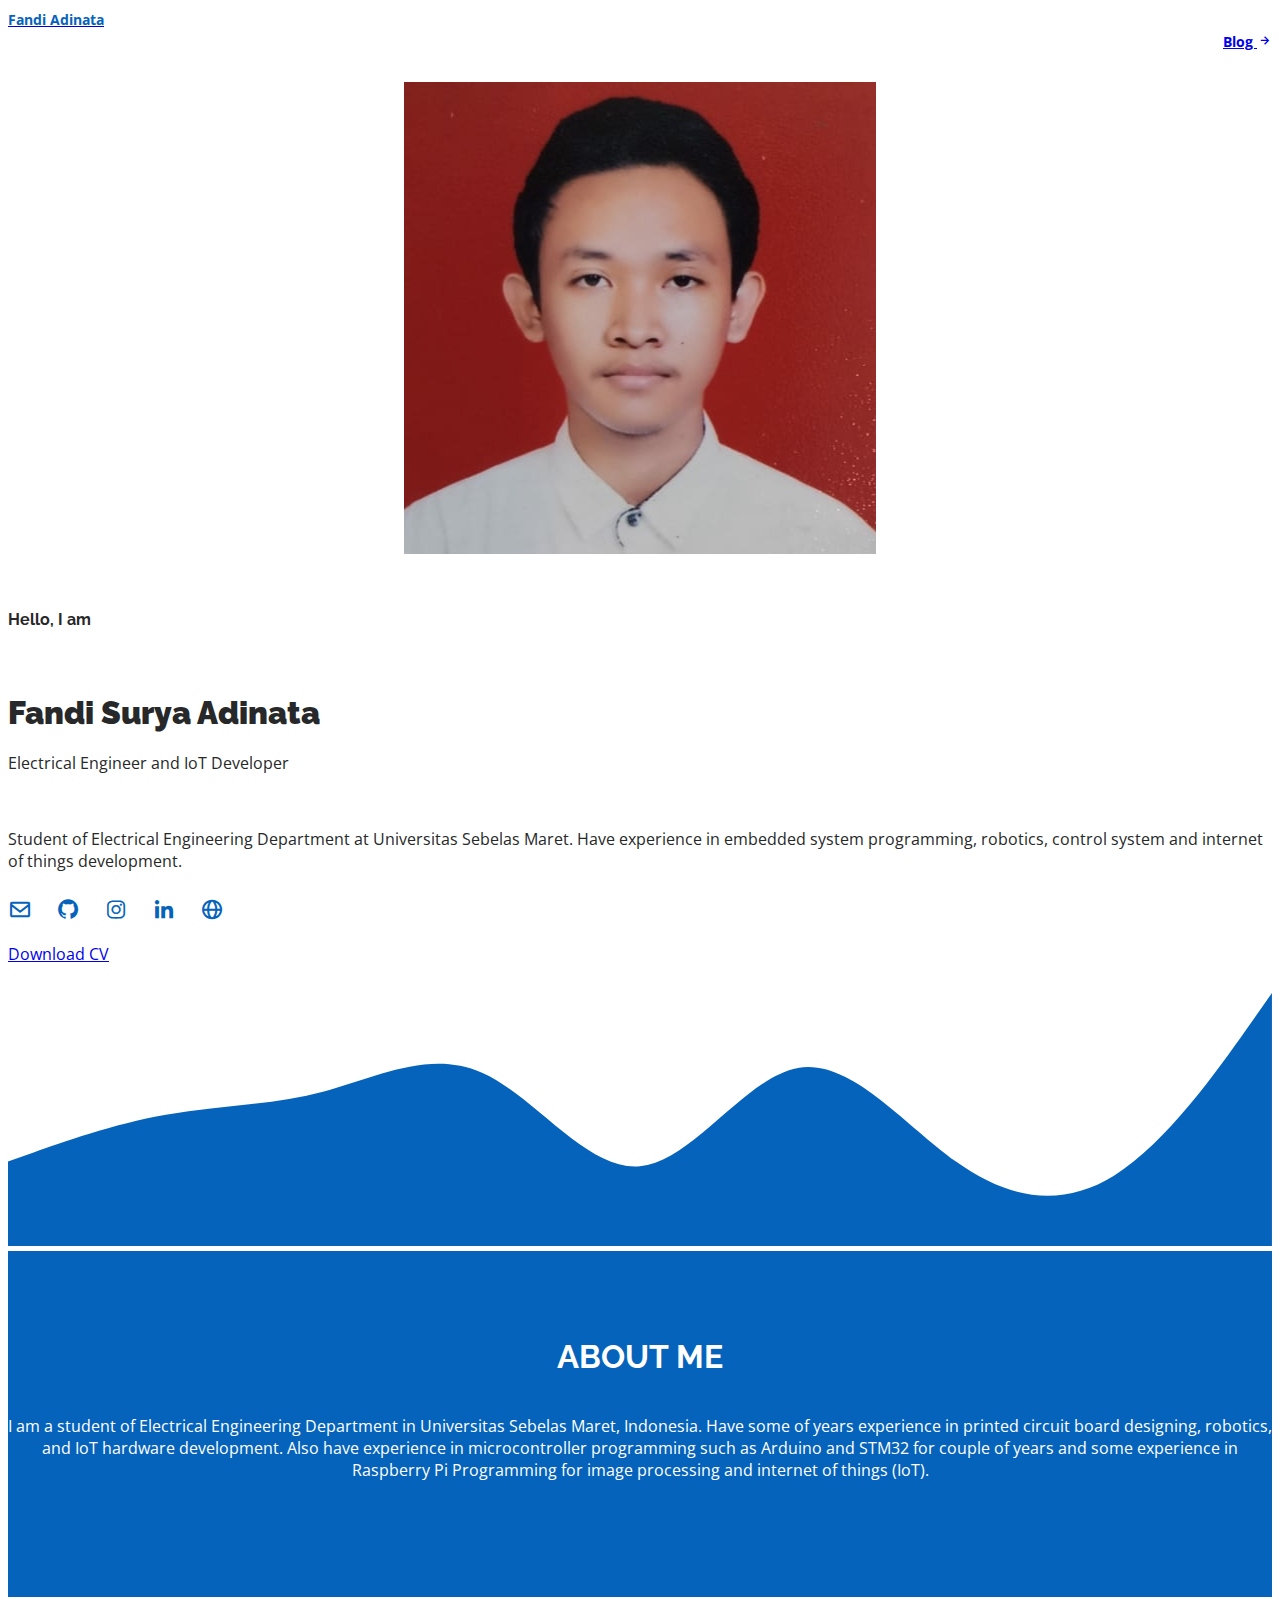
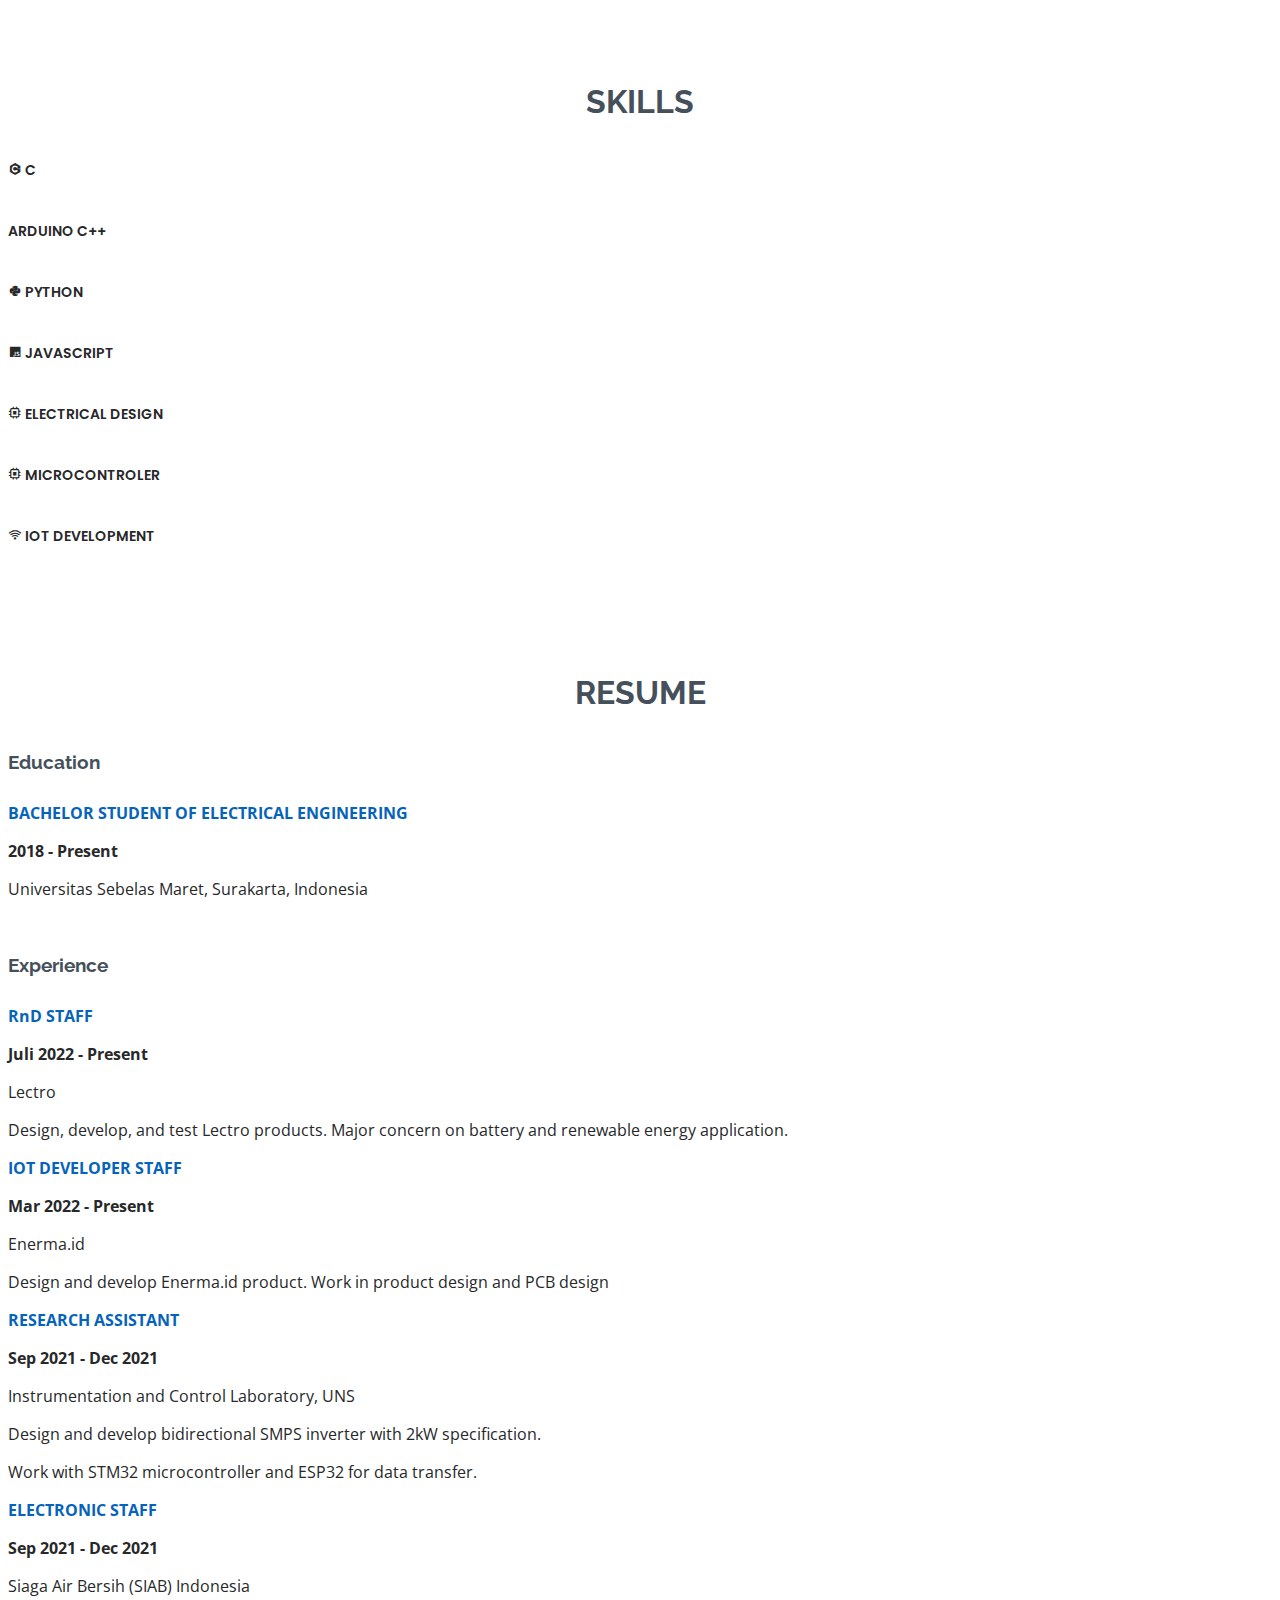
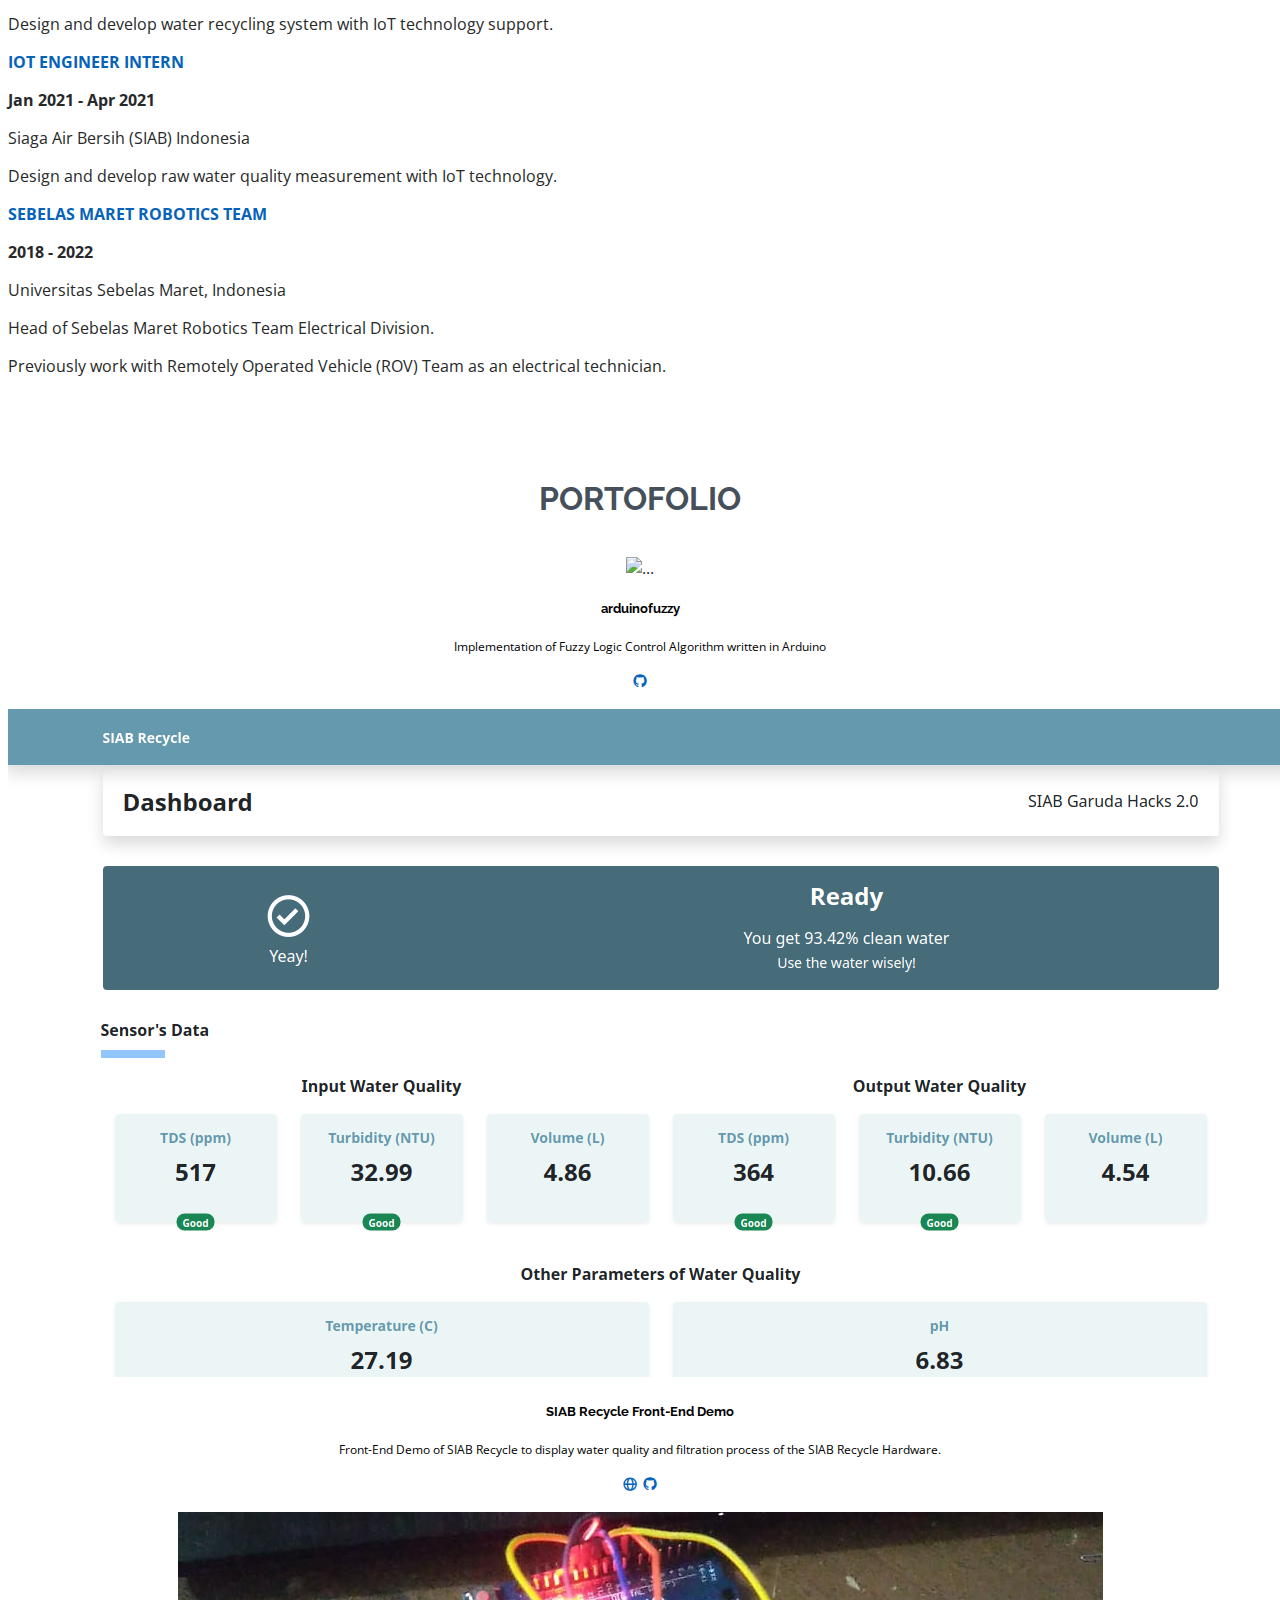
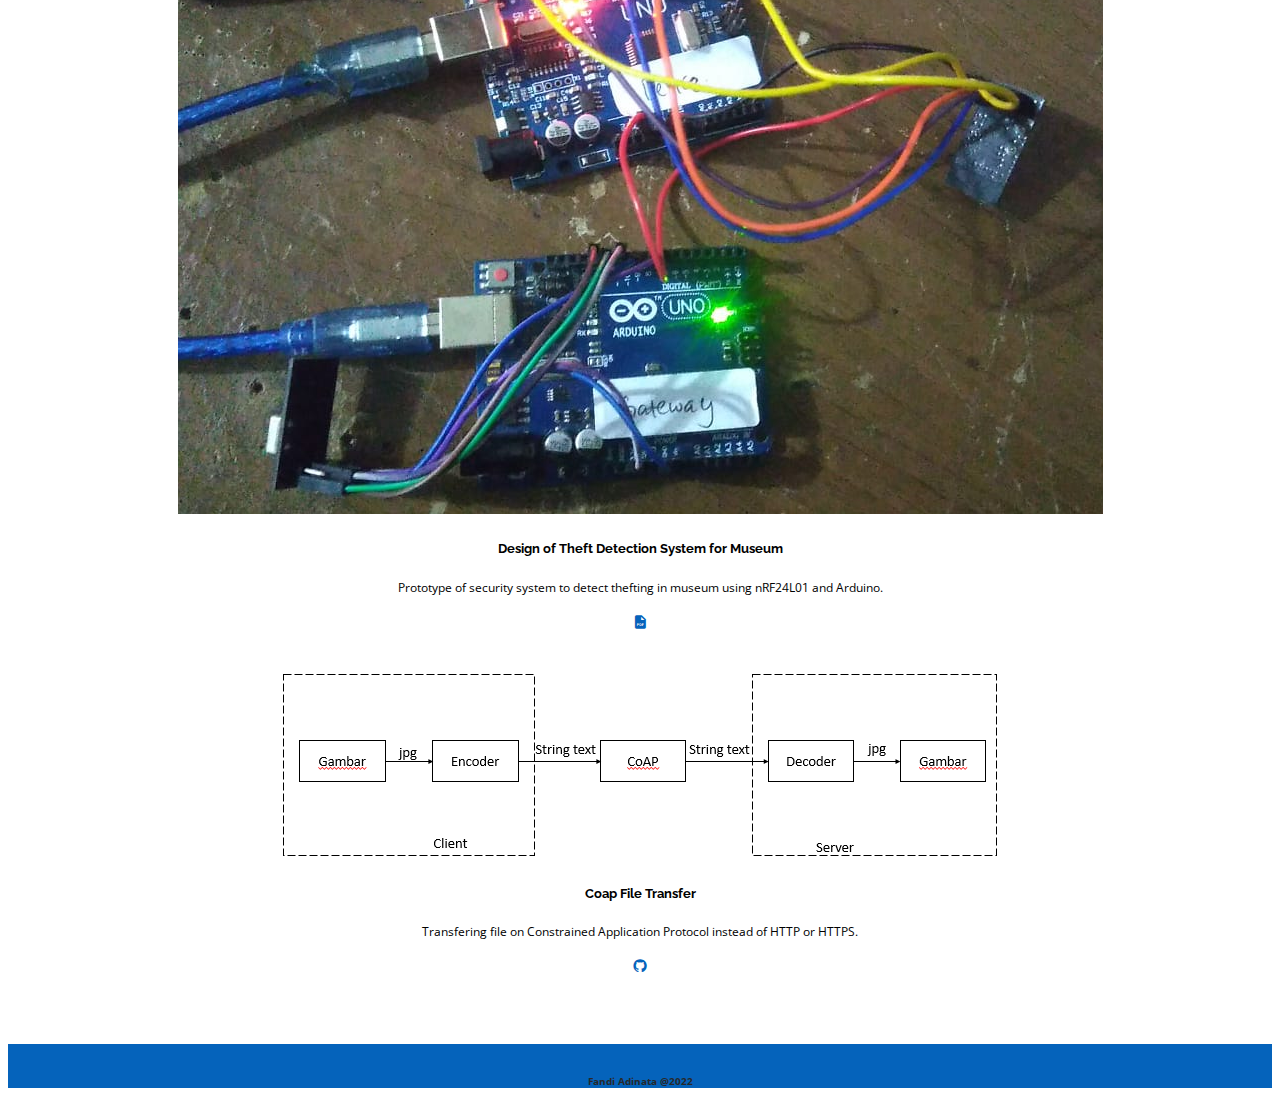
==== index.html @ c39b6c1a "add to blog site" ====
<!DOCTYPE html>
<html lang="en">

<head>
    <meta charset="utf-8">
    <meta content="width=device-width, initial-scale=1.0" name="viewport">

    <title>Fandi Adinata</title>
    <meta content="Click this website to find out about Fandi Adinata" name="description">
    <meta content="fandiadinata, fandi, adinata, electrical engineer, suryaassistant, fandi surya adinata, surya, fandi uns," name="keywords">

    <link href="https://fonts.googleapis.com/css?family=Open+Sans:300,300i,400,400i,600,600i,700,700i|Raleway:300,300i,400,400i,500,500i,600,600i,700,700i|Poppins:300,300i,400,400i,500,500i,600,600i,700,700i" rel="stylesheet">

    <!-- CSS -->
    <link href="./assets/css/suryaassistant.css" rel="stylesheet">
    <link href="https://unpkg.com/aos@2.3.1/dist/aos.css" rel="stylesheet">
    <link href="https://cdn.jsdelivr.net/npm/bootstrap@5.0.2/dist/css/bootstrap.min.css" rel="stylesheet" integrity="sha384-EVSTQN3/azprG1Anm3QDgpJLIm9Nao0Yz1ztcQTwFspd3yD65VohhpuuCOmLASjC" crossorigin="anonymous">

    <!-- Boxicon -->
    <link href='https://unpkg.com/boxicons@2.0.9/css/boxicons.min.css' rel='stylesheet'>

    <script src="https://ajax.googleapis.com/ajax/libs/jquery/3.5.1/jquery.min.js"></script>

</head>

<body>
    <!-- Navbar -->

    <!-- Navbar here -->

        <nav class="navbar navbar-dark navbar-expand sticky-top navigation-clean-button mb-5 navbackground">
            <div class="container">
                <div class="col">
                    <div class="row">
                        <a class="navbar-brand" href="#" style="font-size: 14px;font-family: 'Open Sans', sans-serif;"><Strong class="primecolor">Fandi Adinata</Strong></a>
                    </div>
                </div>
                <div class="col" style="text-align:right">
                    <div class="row">
                        <div class="col">
                            <a class="btn btn-primary navbar-brand" style="font-size:14px; font-family: 'Open Sans', sans-serif; border-radius:15px; line-height:1" href="./blog/"><Strong>Blog  <i class='bx bx-right-arrow-alt' style="font-size:15px"></i></Strong></a>
                        </div>
                    </div>
                </div>
            </div>


        </nav>

    <!-- End of Navbar -->

    <!-- Hero -->
    
    <!-- End of Hero -->

    <section id="intro" class="d-flex flex-column justify-content-center" style="padding-top:30px">
        <div class="container">

            <div class="section-isi">
                <div class="row">
                    <div class="col-lg-4" style="padding-bottom:30px; text-align:center">
                        <img src="./assets/img/cv/pas_foto_crop.jpeg" class="img-fluid" alt="">
                    </div>

                    <div class="col-lg-8 " style="text-align:left">

                        <h4> Hello, I am </h4>
                        <br>
                        <h1><strong>Fandi Surya Adinata</strong></h1>
                        <p>
                            Electrical Engineer and IoT Developer
                        </p>
                        <br>

                        <p class="fst-italic" style="font-size:16px">
                        Student of Electrical Engineering Department at Universitas Sebelas Maret.
                        Have experience in embedded system programming, robotics, control system and internet of things development. 
                        </p>

                        <div class="social-links">
                        <a href="mailto:09.fandisurya@gmail.com" class="email" target=”_blank”><i class="bx bx-envelope primecolor"></i></a>
                        <a href="https://github.com/suryaassistant" class="github" target=”_blank”><i class="bx bxl-github primecolor"></i></a>
                        <a href="https://instagram.com/fandiadinata72" class="instagram" target=”_blank”><i class="bx bxl-instagram primecolor"></i></a>
                        <a href="https://linkedin.com/in/fandiadinata" class="linkedin" target=”_blank”><i class="bx bxl-linkedin primecolor"></i></a>
                        <a href="https://suryaassistant.github.io/" class="website" target=”_blank”><i class="bx bx-globe primecolor"></i></a>
                        <!--<a href="https://www.youtube.com/channel/UCvokr-HQj4Ng4mFre2BRh6g" class="youtube" target=”_blank”><i class="bx bxl-youtube primecolor"></i></a>-->
                        </div>

                        <a class="btn btn-outline-primary" style="border-radius:50px;" href="https://suryaassistant.github.io/assets/files/cv_fandiadinata_generic.pdf" role="button">Download CV</a>

                    </div>

                </div>
            </div>

        </div>
        <svg xmlns="http://www.w3.org/2000/svg" viewBox="0 0 1440 320" id="introbreak"></svg>
    </section>

    <section id="about" class="d-flex flex-column justify-content-center primebackground">
        <div class="container">
            <div class="section-title" style="padding-top:0px">
                <h2 style="color:#ffffff"> ABOUT ME </h2>
            </div>

            <div class="section-isi" style="text-align:center; color:#ffffff; padding-bottom:100px">
                        
                        <p class="fst-italic">
                        I am a student of Electrical Engineering Department in Universitas Sebelas Maret, Indonesia.
                        Have some of years experience in printed circuit board designing, robotics, and IoT hardware development.
                        Also have experience in microcontroller programming such as Arduino and STM32 for couple of years 
                        and some experience in Raspberry Pi Programming for image processing and internet of things (IoT).
                        </p>

            </div>
        </div>
    </section>

    <!-- Skills -->

    <section id="skill" class="d-flex flex-column justify-content-center">
        <div class="container">
            <div class="section-title">
                <h2> Skills </h2>
            </div>

            <div class="section-isi">
                <div class="row">
                    <div class="col-lg-6 skillarea">
                        <!-- C -->
                        <p style="margin-bottom:0px"><i class="bx bxl-c-plus-plus"></i> C </p>

                        <div class="progress skillbar">
                            <div class="progress-bar primebackground" role="progressbar" style="width: 70%;" aria-valuenow="70" aria-valuemin="0" aria-valuemax="100"></div>
                        </div>

                        <!-- Arduino -->
                        <p style="margin-bottom:0px"><span class="iconify" data-icon="cib:arduino"></span></span> Arduino C++ </p>
                        <div class="progress skillbar">
                            <div class="progress-bar primebackground" role="progressbar" style="width: 85%;" aria-valuenow="85" aria-valuemin="0" aria-valuemax="100"></div>
                        </div>

                        <!-- Python -->
                        <p style="margin-bottom:0px"><i class="bx bxl-python"></i> Python </p>
                        <div class="progress skillbar">
                            <div class="progress-bar primebackground" role="progressbar" style="width: 80%;" aria-valuenow="80" aria-valuemin="0" aria-valuemax="100"></div>
                        </div>

                        <!-- JavaScript -->
                        <p style="margin-bottom:0px"><i class="bx bxl-javascript"></i> Javascript </p>
                        <div class="progress skillbar ">
                            <div class="progress-bar primebackground" role="progressbar" style="width: 50%;" aria-valuenow="50" aria-valuemin="0" aria-valuemax="100"></div>
                        </div>

                    </div>


                    <div class="col-lg-6 skillarea">
                        <!-- Electrical Design -->
                        <p style="margin-bottom:0px"><i class="bx bx-chip"></i> Electrical Design </p>
                        <div class="progress skillbar">
                            <div class="progress-bar primebackground" role="progressbar" style="width: 80%;" aria-valuenow="80" aria-valuemin="0" aria-valuemax="100"></div>
                        </div>

                        <!-- Microcontroler -->
                        <p style="margin-bottom:0px"><i class="bx bx-chip"></i> Microcontroler </p>
                        <div class="progress skillbar">
                            <div class="progress-bar primebackground" role="progressbar" style="width: 80%;" aria-valuenow="80" aria-valuemin="0" aria-valuemax="100"></div>
                        </div>

                        <!-- IoT Development -->
                        <p style="margin-bottom:0px"><i class="bx bx-wifi"></i> IoT Development </p>
                        <div class="progress skillbar">
                            <div class="progress-bar primebackground" role="progressbar" style="width: 75%;" aria-valuenow="75" aria-valuemin="0" aria-valuemax="100"></div>
                        </div>

                    </div>
                </div>
            </div>
        </div>
    </section>

    <!-- Resume -->
    <section id="resume" class="d-flex flex-column justify-content-center">
        <div class="container">
            <div class="section-title">
                <h2> Resume </h2>
            </div>

            <div class="section-isi">
                <div class="row">
                
                    <div class="col-lg-6" style="padding-bottom:20px">
                        <h3 style="padding-bottom:10px">Education</h3>
                            <div class="row">
                                <p class="primecolor"><strong>BACHELOR STUDENT OF ELECTRICAL ENGINEERING</strong></p>
                                <div class="col-4">
                                    <p><strong>2018 - Present</strong></p>
                                </div>
                                <div class="col-8">
                                    <p class="fst-italic">Universitas Sebelas Maret, Surakarta, Indonesia</p>
                                </div>
                            </div>
                    </div>

                    <div class="col-lg-6">
                        <h3 style="padding-bottom:10px">Experience</h3>
                             <div class="row">
                                <p class="primecolor"><strong>RnD STAFF</strong></p>
                                <div class="col-4">
                                    <p><strong>Juli 2022 - Present</strong></p>
                                </div>
                                <div class="col-8">
                                    <div class="row">
                                        <p class="fst-italic">Lectro</p>
                                        <p>Design, develop, and test Lectro products. Major concern on battery and renewable energy application.</p>
                                    </div>
                                </div>
                            </div>
                            <div class="row">
                                <p class="primecolor"><strong>IOT DEVELOPER STAFF</strong></p>
                                <div class="col-4">
                                    <p><strong>Mar 2022 - Present</strong></p>
                                </div>
                                <div class="col-8">
                                    <div class="row">
                                        <p class="fst-italic">Enerma.id</p>
                                        <p>Design and develop Enerma.id product. Work in product design and PCB design</p>
                                    </div>
                                </div>
                            </div>
                            <div class="row">
                                <p class="primecolor"><strong>RESEARCH ASSISTANT</strong></p>
                                <div class="col-4">
                                    <p><strong>Sep 2021 - Dec 2021</strong></p>
                                </div>
                                <div class="col-8">
                                    <div class="row">
                                        <p class="fst-italic">Instrumentation and Control Laboratory, UNS</p>
                                        <p>Design and develop bidirectional SMPS inverter with 2kW specification.</p>
                                        <p>Work with STM32 microcontroller and ESP32 for data transfer.</p>
                                    </div>
                                </div>
                            </div>
                            <div class="row">
                                <p class="primecolor"><strong>ELECTRONIC STAFF</strong></p>
                                <div class="col-4">
                                    <p><strong>Sep 2021 - Dec 2021</strong></p>
                                </div>
                                <div class="col-8">
                                    <div class="row">
                                        <p class="fst-italic">Siaga Air Bersih (SIAB) Indonesia</p>
                                        <p>Design and develop water recycling system with IoT technology support.</p>
                                    </div>
                                </div>
                            </div>
                            <div class="row">
                                <p class="primecolor"><strong>IOT ENGINEER INTERN</strong></p>
                                <div class="col-4">
                                    <p><strong>Jan 2021 - Apr 2021</strong></p>
                                </div>
                                <div class="col-8">
                                    <div class="row">
                                        <p class="fst-italic">Siaga Air Bersih (SIAB) Indonesia</p>
                                        <p>Design and develop raw water quality measurement with IoT technology.</p>
                                    </div>
                                </div>
                            </div>
                            <div class="row">
                                <p class="primecolor"><strong>SEBELAS MARET ROBOTICS TEAM</strong></p>
                                <div class="col-4">
                                    <p><strong>2018 - 2022</strong></p>
                                </div>
                                <div class="col-8">
                                    <div class="row">
                                        <p class="fst-italic">Universitas Sebelas Maret, Indonesia</p>
                                        <p>Head of Sebelas Maret Robotics Team Electrical Division.</p>
                                        <p>Previously work with Remotely Operated Vehicle (ROV) Team as an electrical technician.</p>
                                    </div>
                                </div>
                            </div>
                    </div>
                </div>
            </div>
        </div>
    </section>

    <!--Portofolio-->
    
    <section id="portofolio" class="d-flex flex-column justify-content-center" style="padding-bottom:50px">
        <div class="container">
            <div class="section-title">
                <h2> Portofolio </h2>
            </div>

            <div class="section-isi">
                <div class="row row-cols-md-3 g-4" style="text-align:center">
                    <div class="col-lg-4" id="porto_1">
                    </div>

                    <div class="col-lg-4" id="porto_2">
                    </div>

                    <div class="col-lg-4" id="porto_3">
                    </div>

                </div>

                <div class="row row-cols-md-3 g-4" style="text-align:center; padding-top:20px">

                    <div class="col-lg-4" id="porto_4">

                    </div>

                    <div class="col-lg-4" id="porto_5">

                    </div>

                    <div class="col-lg-4" id="porto_6">
                    
                    </div>
                </div>

            </div>
        </div>
    </section>
    

    <!-- Footer -->
    <section id="end-section" class="d-flex flex-column justify-content-center primebackground" style="padding-top: 20px;">
        <div class="container" style="align-center">
            <div class="row text-white" style="text-align:center; font-size:10px">
                <div class="column">
                    <p><Strong>Fandi Adinata @2022</Strong></p>
                </div>
            </div>
        </div>
    </section>


    <!-- JS -->
    <script>
        $(function () {
            $('[data-toggle="tooltip"]').tooltip()
        })
    </script>

    <script src="https://code.iconify.design/2/2.1.0/iconify.min.js"></script>
    <script src="https://unpkg.com/aos@2.3.1/dist/aos.js"></script>
    <script>
        AOS.init({
            duration: 800,
            delay: 100,
        });
    </script>
    <script src="https://cdn.jsdelivr.net/npm/bootstrap@5.0.2/dist/js/bootstrap.bundle.min.js" integrity="sha384-MrcW6ZMFYlzcLA8Nl+NtUVF0sA7MsXsP1UyJoMp4YLEuNSfAP+JcXn/tWtIaxVXM" crossorigin="anonymous"></script>
    <script src="https://cdnjs.cloudflare.com/ajax/libs/typed.js/2.0.8/typed.min.js"></script>

    <script src="./assets/js/darkmode.js"></script>

    <script src="./assets/js/portofolio.js"></script>
    
</body>
---- assets/css/suryaassistant.css ----
body {
  font-family: "Open Sans", sans-serif;
  color: #272829;
}

h1, h2, h3, h4, h5, h6 {
  font-family: "Raleway", sans-serif;
}

.navbackground{
  background-color : #ffffff;
}

.primecolor
{
  color : #0563BB;
}

.primebackground
{
  background-color:#0563BB;
}

.dark-toggle-icon
{
  color:#121212;
}

.darkMode {
  background-color: #141414;
  color: white;
}

.darkMode .navbackground{
  background-color:#121212;
}

.darkMode .primecolor
{
  color : #303F9F;
}

.darkMode .primebackground
{
  background-color:#303F9F;
}

.darkMode .dark-toggle-icon
{
  color:#ffffff;
}


/*--------------------------------------------------------------
# Header
--------------------------------------------------------------*/
#header {
    position: fixed;
    top: 0;
    left: 0;
    bottom: 0;
    z-index: 9997;
    transition: all 0.5s;
    padding: 20px;
    overflow-y: auto;
  }
  
  @media (max-width: 992px) {
    #header {
      width: 300px;
      background: #fff;
      border-right: 1px solid #e6e9ec;
      left: -300px;
    }
  }
  
  @media (min-width: 992px) {
    #main {
      margin-left: 0px;
    }
  }
  


/*--------------------------------------------------------------
# Section
--------------------------------------------------------------*/

section {
  padding-top: 60px;
  width:100%;
  background-color: #ffffff;
}

.darkMode section {
  padding-top: 60px;
  width:100%;
  background-color: #141414;
}


.social-links a {
  padding-top:10px;
  padding-bottom:20px;
  font-size: 24px;
  display: inline-block;
  line-height: 1;
  margin-right: 20px;
}


.section-title {
  text-align: center;
  padding-bottom: 0px;
}

.section-title h2 {
  font-size: 32px;
  font-weight: bold;
  text-transform: uppercase;
  margin-bottom: 20px;
  padding-bottom: 20px;
  position: relative;
  color: #45505b;
}

.darkMode .section-title h2 {
  font-size: 32px;
  font-weight: bold;
  text-transform: uppercase;
  margin-bottom: 20px;
  padding-bottom: 20px;
  position: relative;
  color: #DDDDDD;
}

.section-isi {
  padding-left: 0px;
}

.section-isi h3 {
  font-weight: bold;
  color: #45505b;
}

.darkMode .section-isi h3 {
  font-weight: bold;
  color: #DDDDDD;
}

/*--------------------------------------------------------------
# Skills
--------------------------------------------------------------*/

.skillbar {
  width: 100%; /* Full width */
  background-color: #ddd; /* Grey background */
  margin-bottom: 40px;
}


.skillarea p {
  font-family: "Poppins", sans-serif;
  font-weight: 600;
  font-size:14px;
  text-transform: uppercase;
  display: block;
}

/*--------------------------------------------------------------
# Bootstrao Edit
--------------------------------------------------------------*/
.card-body{
  background-color: #ffffff;
}

.card-title{
  color: #000000;
}

.card-text {
  font-size : 12px;
  color: #000000;
}

.darkMode .card-body{
  background-color: #1e1e1e;
}

.darkMode .card-title{
  color: #ffffff;
}

.darkMode .card-text {
  font-size : 12px;
  color: #ffffff;
}
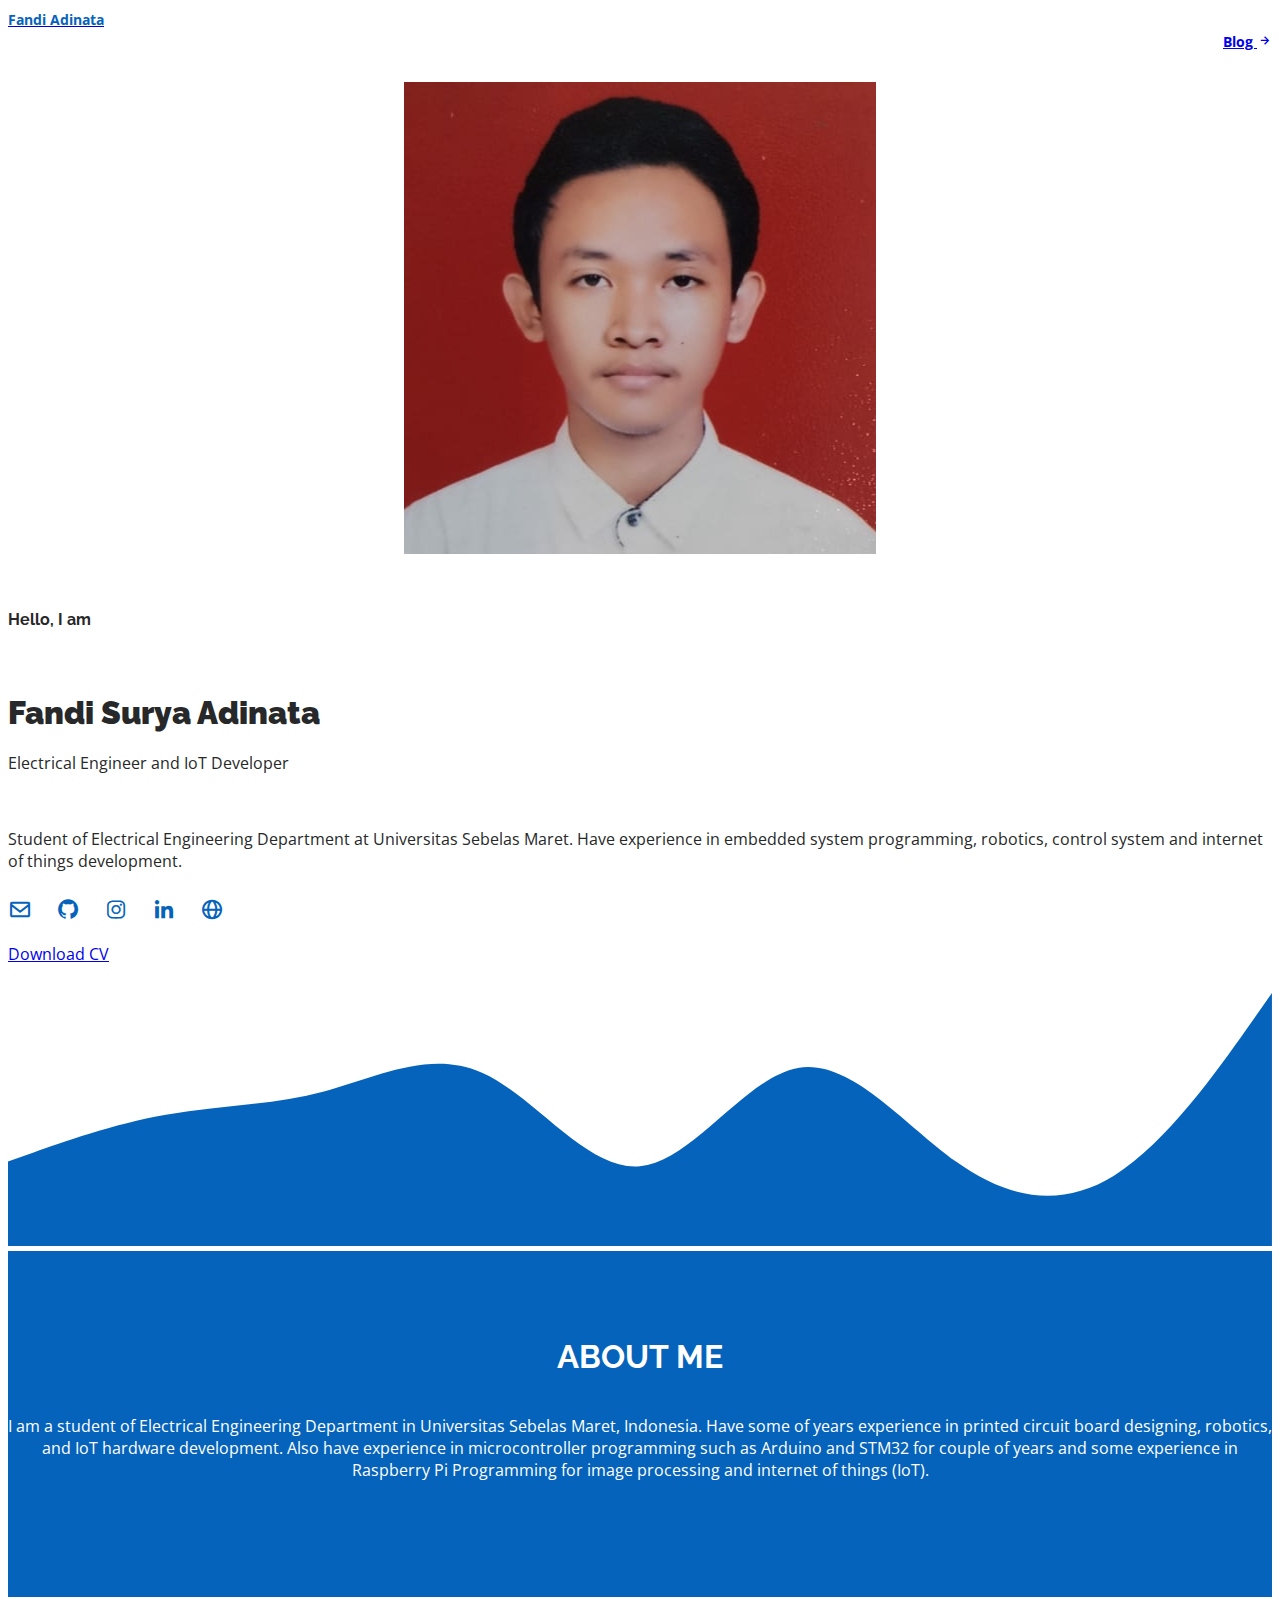
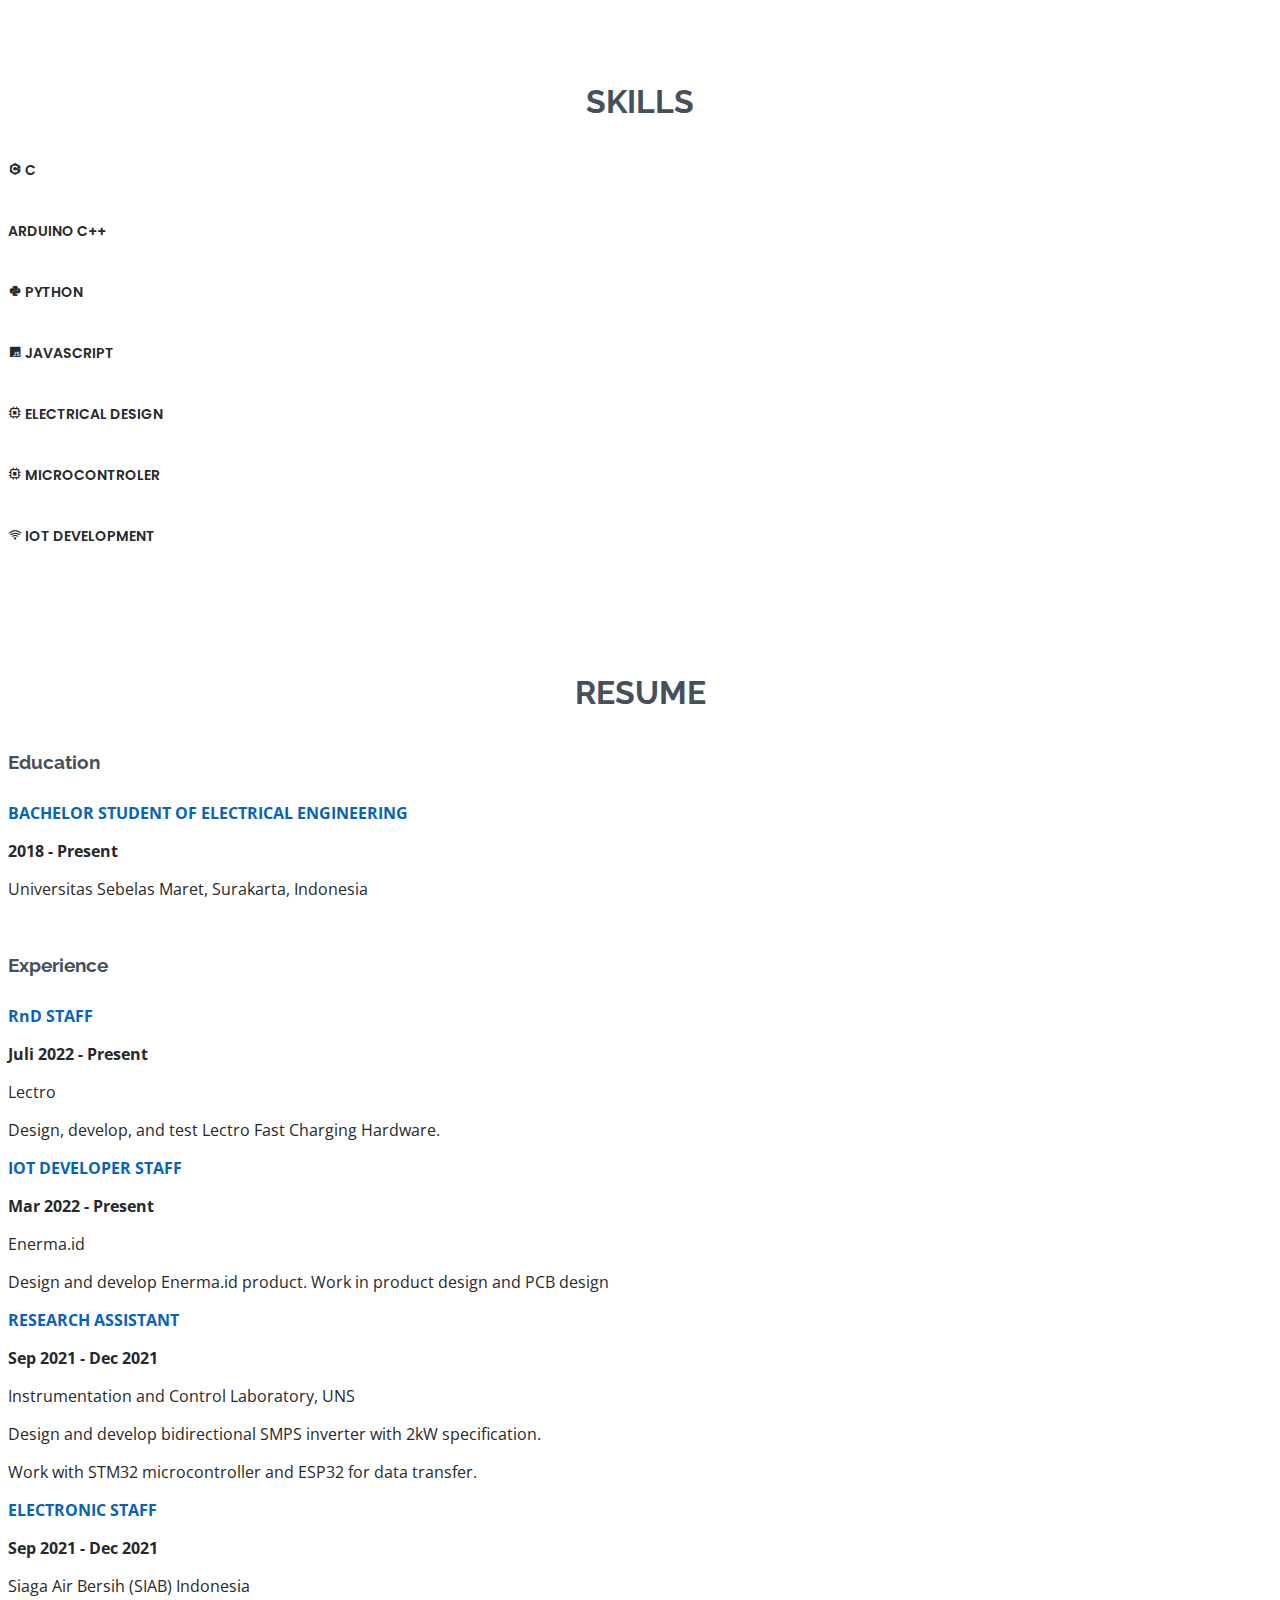
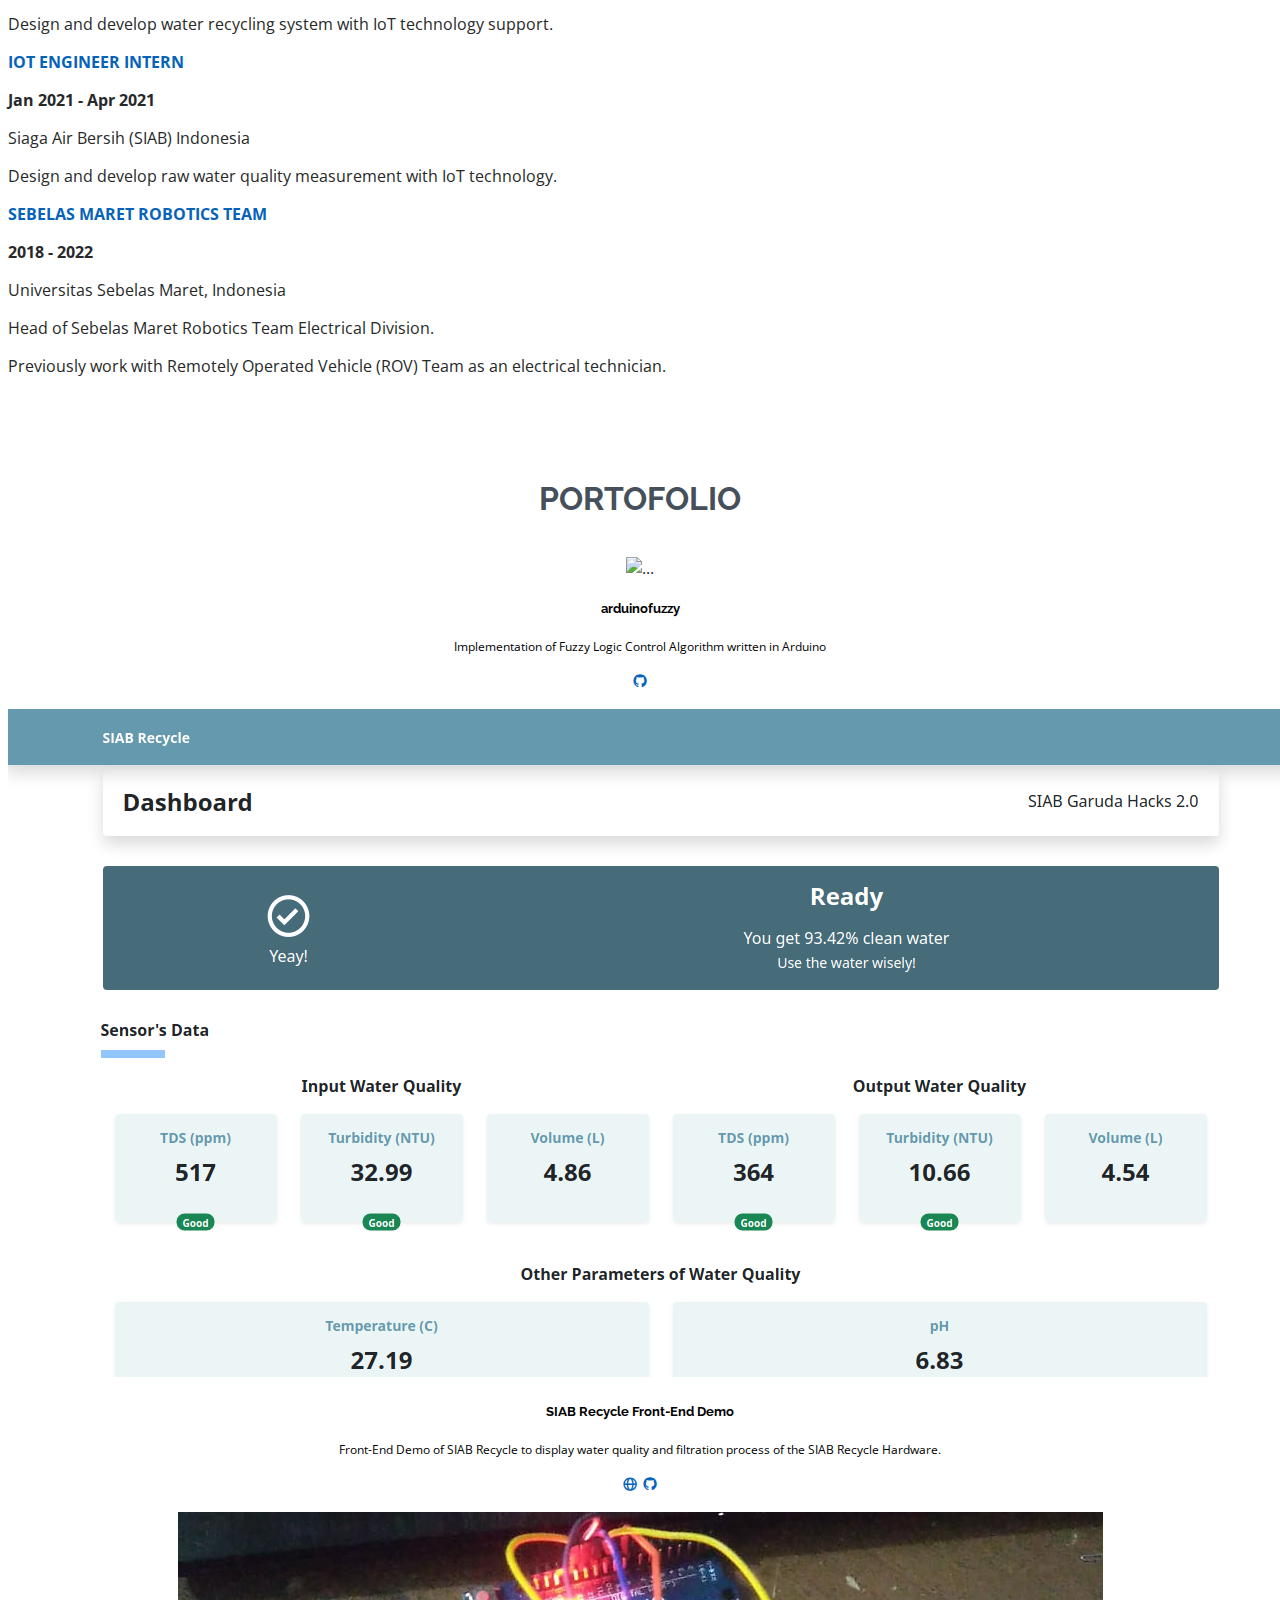
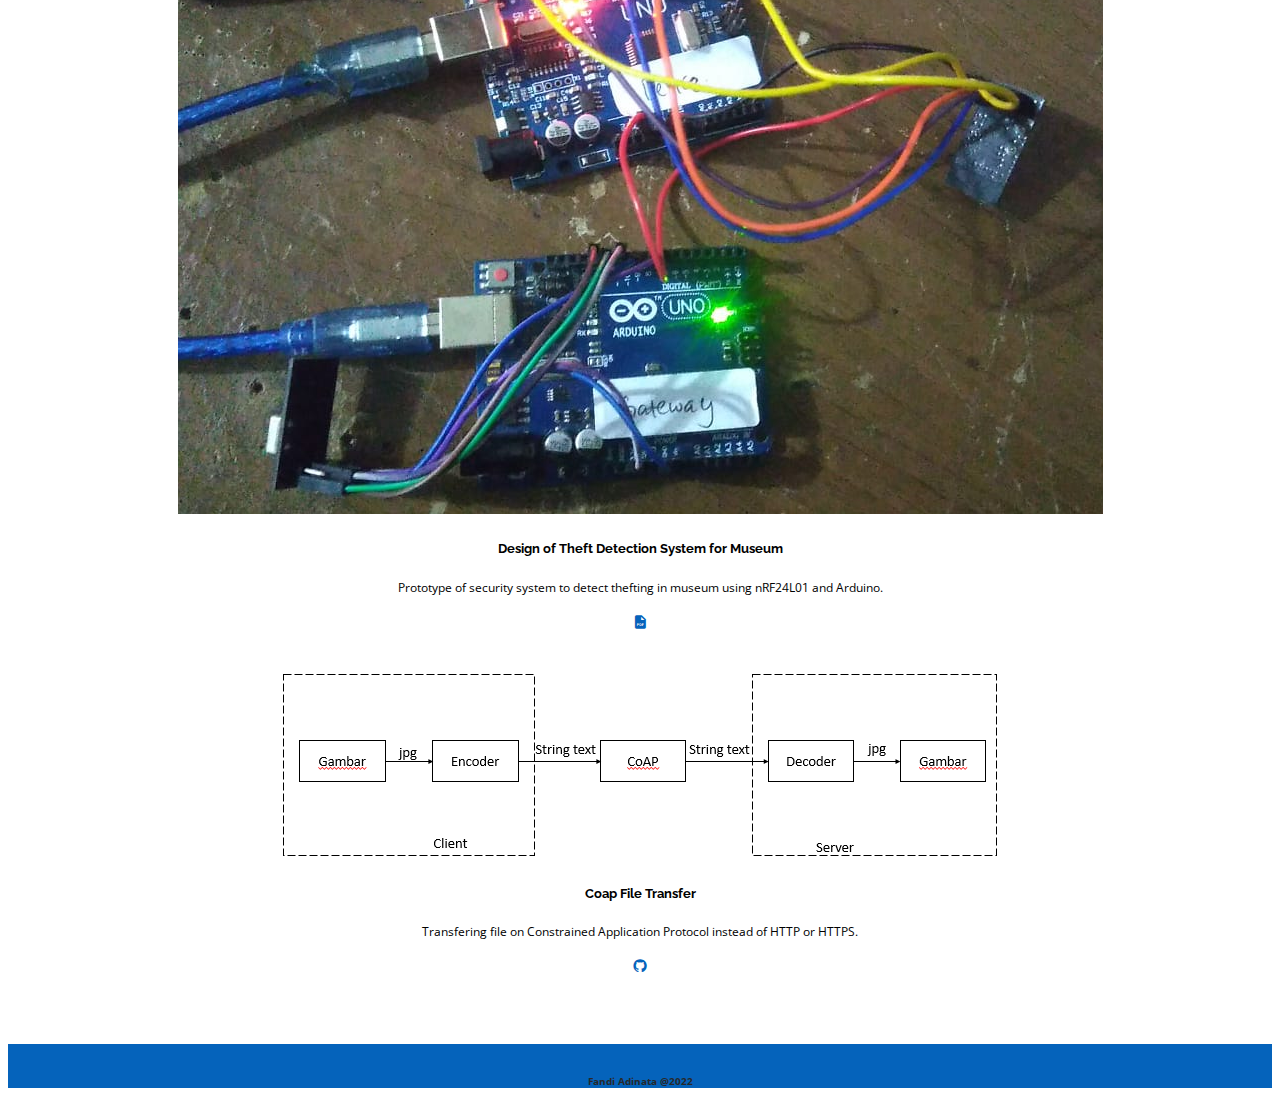
==== commit e349cabb: "Update index.html" ====
--- a/index.html
+++ b/index.html
@@ -213,7 +213,7 @@
                                 <div class="col-8">
                                     <div class="row">
                                         <p class="fst-italic">Lectro</p>
-                                        <p>Design, develop, and test Lectro products. Major concern on battery and renewable energy application.</p>
+                                        <p>Design, develop, and test Lectro Fast Charging Hardware.</p>
                                     </div>
                                 </div>
                             </div>
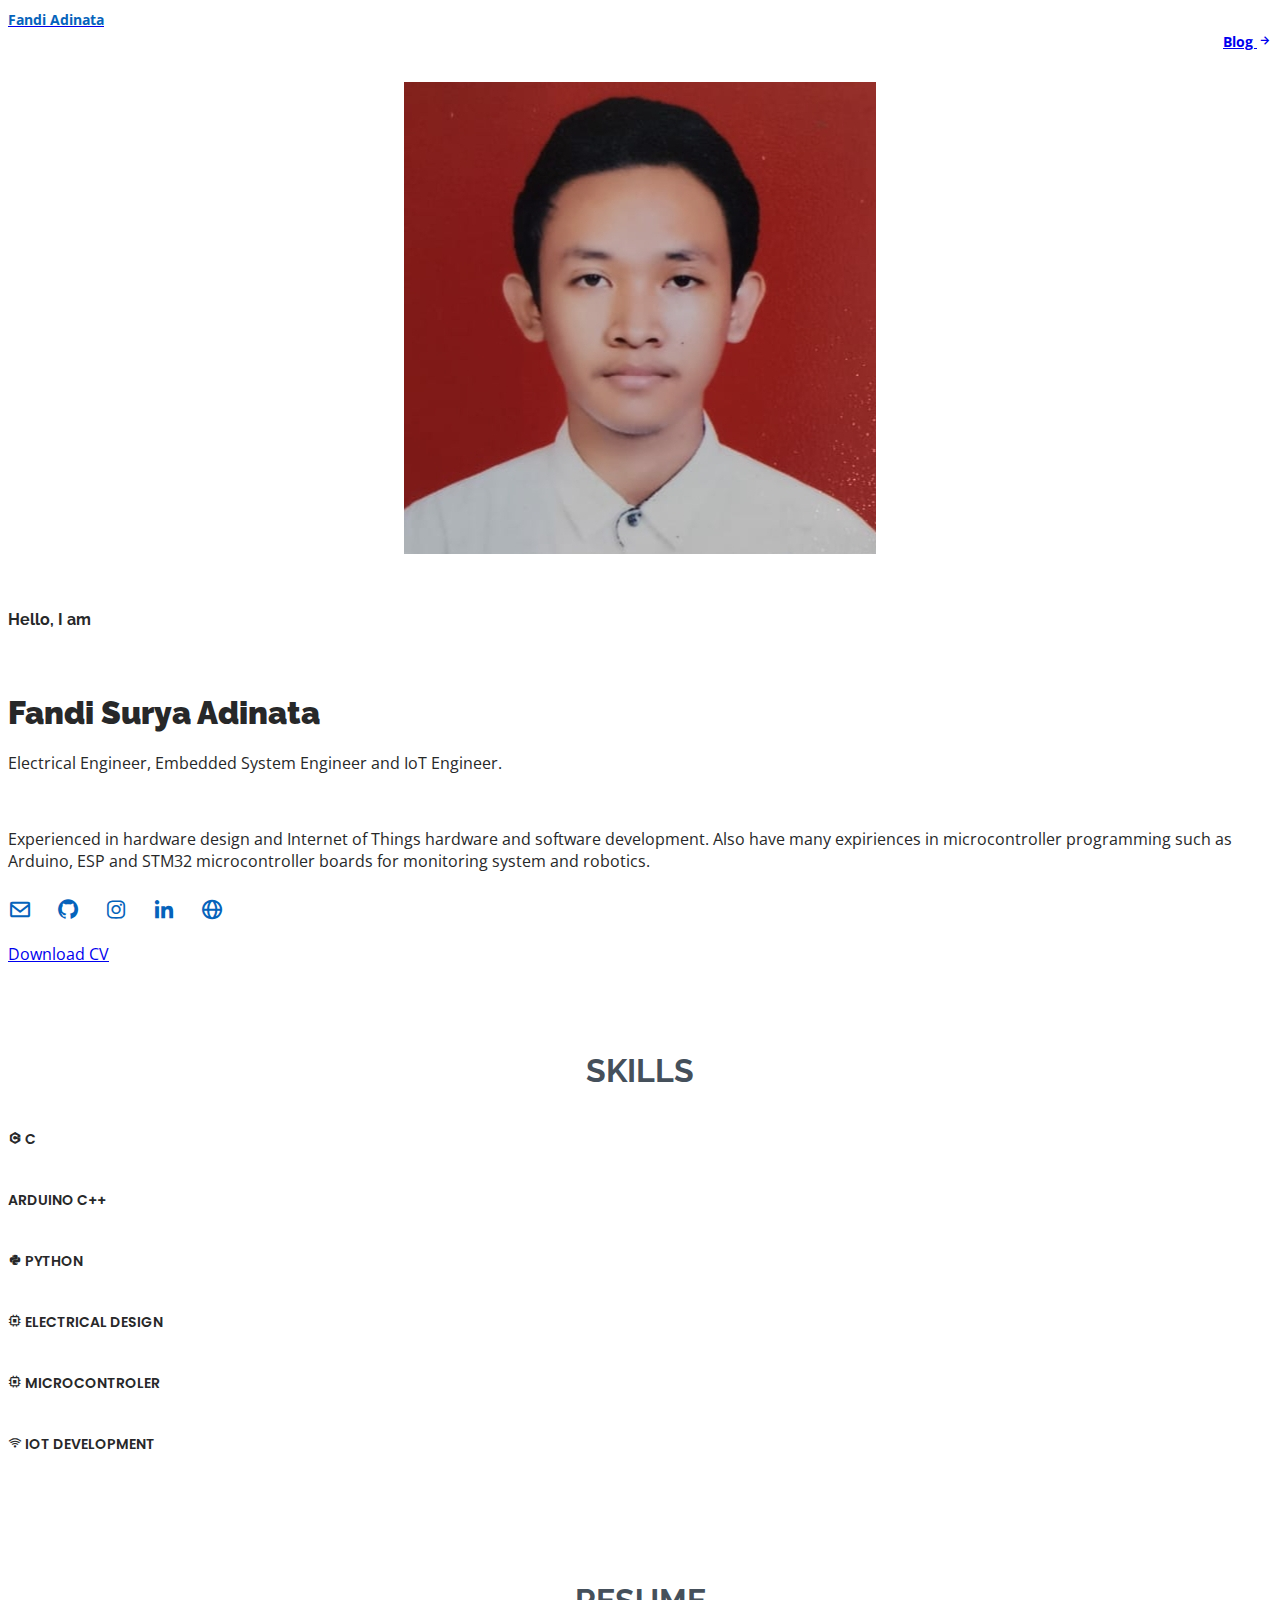
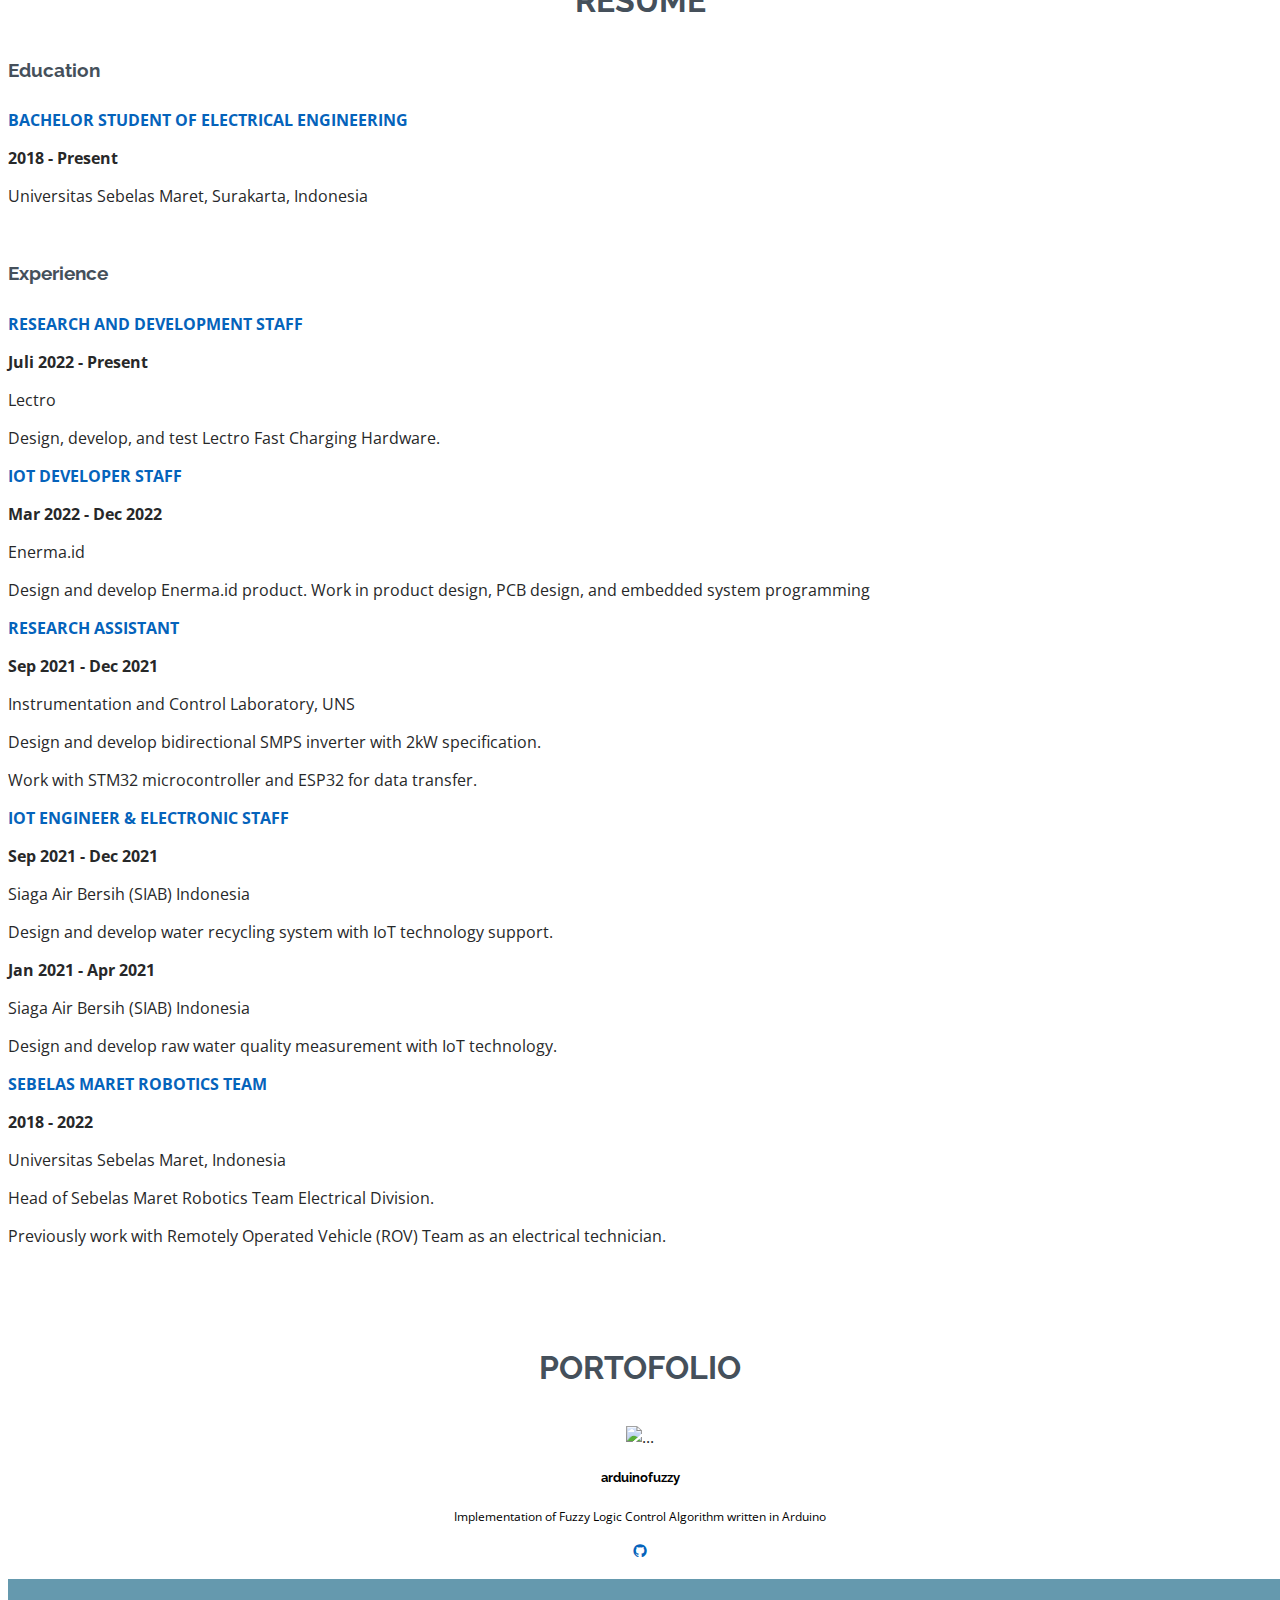
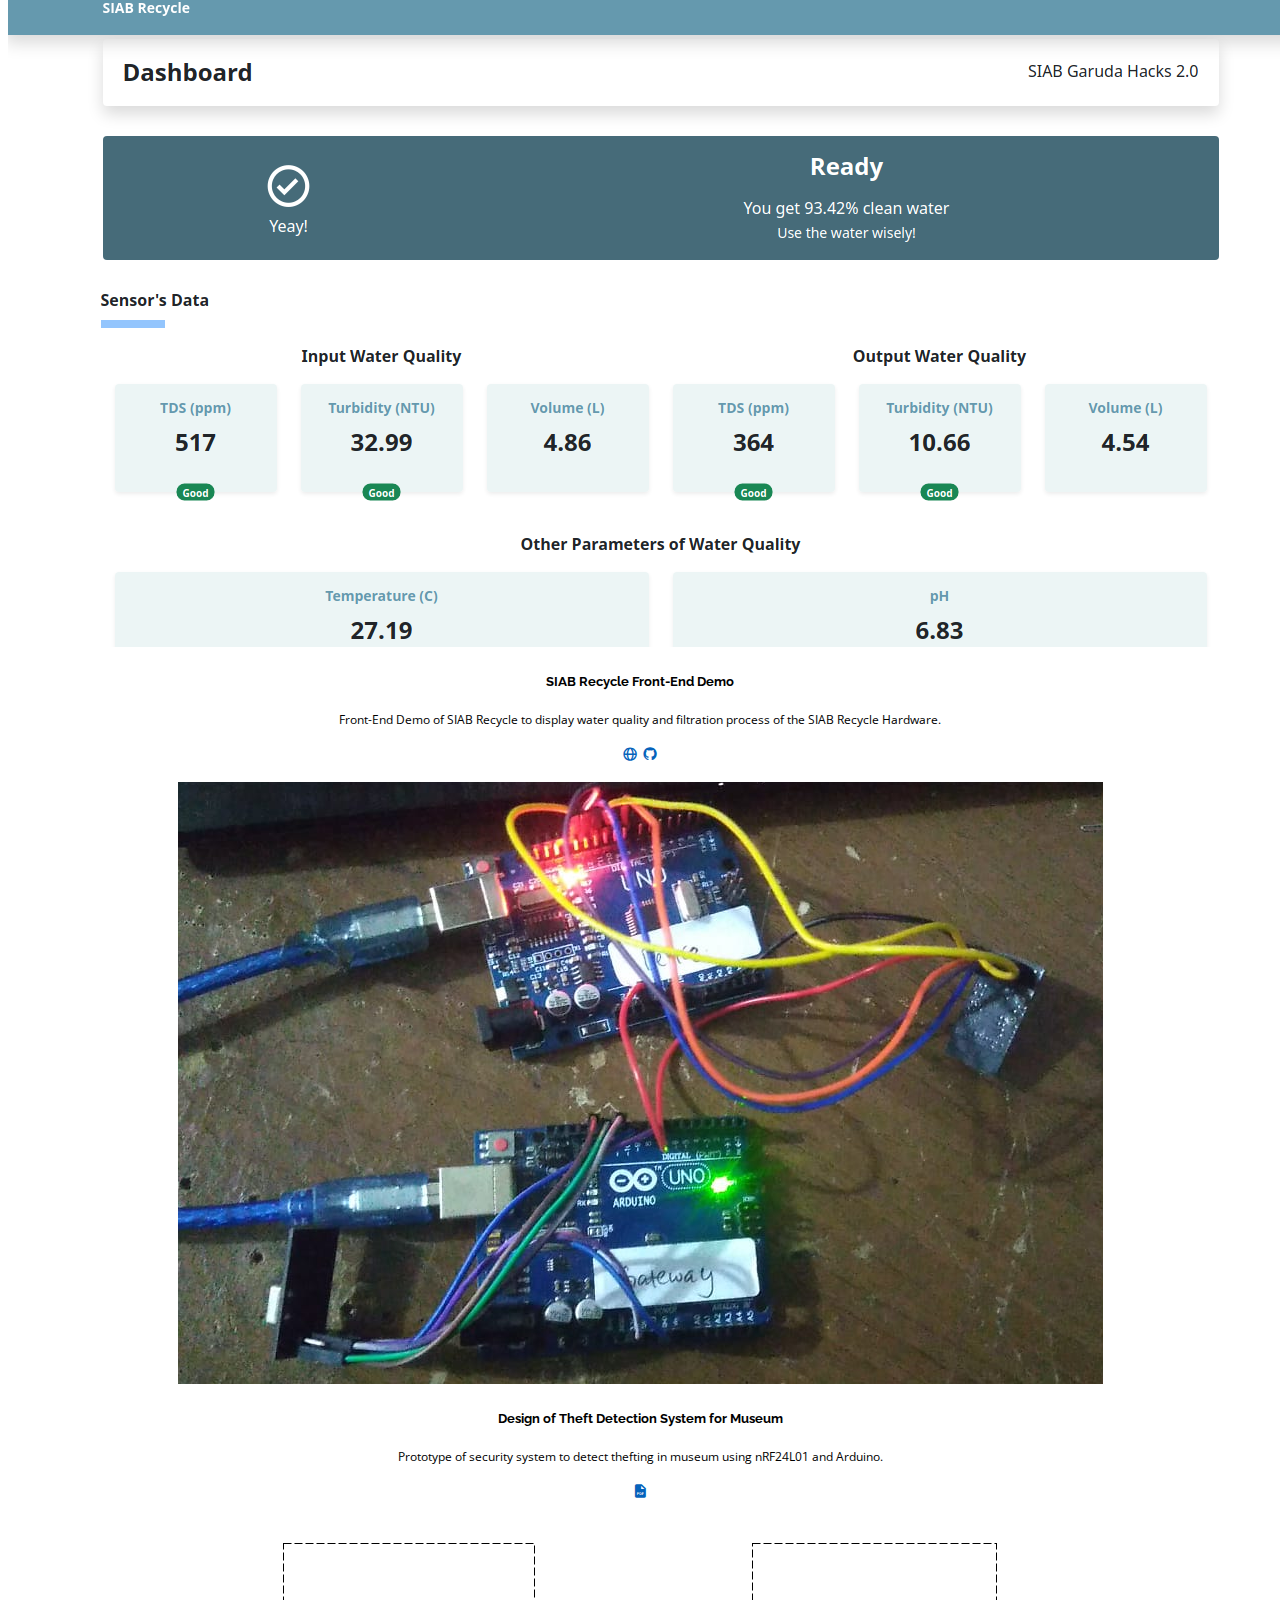
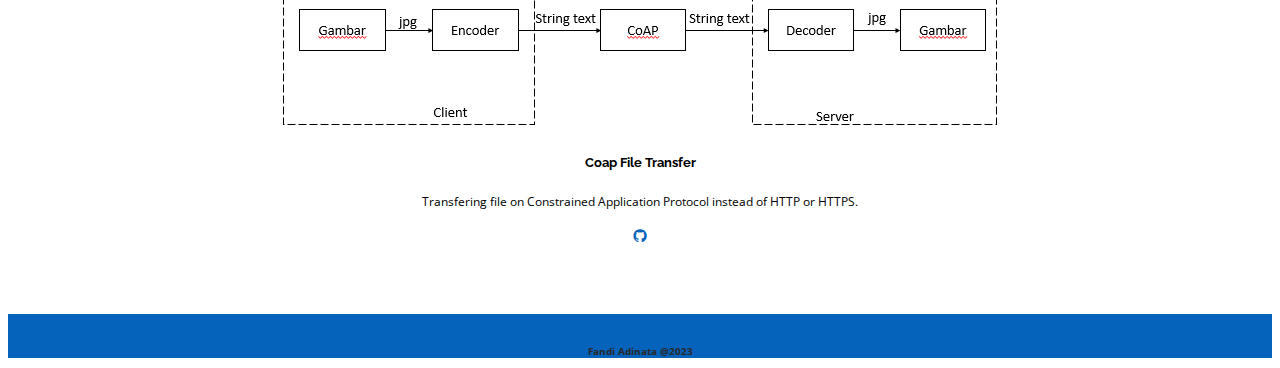
==== commit 665dea46: "Update index.html" ====
--- a/index.html
+++ b/index.html
@@ -68,13 +68,13 @@
                         <br>
                         <h1><strong>Fandi Surya Adinata</strong></h1>
                         <p>
-                            Electrical Engineer and IoT Developer
+                            Electrical Engineer, Embedded System Engineer and IoT Engineer.
                         </p>
                         <br>
 
                         <p class="fst-italic" style="font-size:16px">
-                        Student of Electrical Engineering Department at Universitas Sebelas Maret.
-                        Have experience in embedded system programming, robotics, control system and internet of things development. 
+                            Experienced in hardware design and Internet of Things hardware and software development. 
+                            Also have many expiriences in microcontroller programming such as Arduino, ESP and STM32 microcontroller boards for monitoring system and robotics. 
                         </p>
 
                         <div class="social-links">
@@ -87,16 +87,18 @@
                         </div>
 
                         <a class="btn btn-outline-primary" style="border-radius:50px;" href="https://suryaassistant.github.io/assets/files/cv_fandiadinata_generic.pdf" role="button">Download CV</a>
-
-                    </div>
-
-                </div>
-            </div>
-
-        </div>
+                    </div>
+                </div>
+            </div>
+        </div>
+        
+        <!--
         <svg xmlns="http://www.w3.org/2000/svg" viewBox="0 0 1440 320" id="introbreak"></svg>
-    </section>
-
+        -->
+        
+    </section>
+
+    <!--
     <section id="about" class="d-flex flex-column justify-content-center primebackground">
         <div class="container">
             <div class="section-title" style="padding-top:0px">
@@ -115,6 +117,7 @@
             </div>
         </div>
     </section>
+    -->
 
     <!-- Skills -->
 
@@ -146,11 +149,12 @@
                             <div class="progress-bar primebackground" role="progressbar" style="width: 80%;" aria-valuenow="80" aria-valuemin="0" aria-valuemax="100"></div>
                         </div>
 
-                        <!-- JavaScript -->
+                        <!-- 
                         <p style="margin-bottom:0px"><i class="bx bxl-javascript"></i> Javascript </p>
                         <div class="progress skillbar ">
                             <div class="progress-bar primebackground" role="progressbar" style="width: 50%;" aria-valuenow="50" aria-valuemin="0" aria-valuemax="100"></div>
                         </div>
+                        -->
 
                     </div>
 
@@ -206,7 +210,7 @@
                     <div class="col-lg-6">
                         <h3 style="padding-bottom:10px">Experience</h3>
                              <div class="row">
-                                <p class="primecolor"><strong>RnD STAFF</strong></p>
+                                <p class="primecolor"><strong>RESEARCH AND DEVELOPMENT STAFF</strong></p>
                                 <div class="col-4">
                                     <p><strong>Juli 2022 - Present</strong></p>
                                 </div>
@@ -220,12 +224,12 @@
                             <div class="row">
                                 <p class="primecolor"><strong>IOT DEVELOPER STAFF</strong></p>
                                 <div class="col-4">
-                                    <p><strong>Mar 2022 - Present</strong></p>
+                                    <p><strong>Mar 2022 - Dec 2022</strong></p>
                                 </div>
                                 <div class="col-8">
                                     <div class="row">
                                         <p class="fst-italic">Enerma.id</p>
-                                        <p>Design and develop Enerma.id product. Work in product design and PCB design</p>
+                                        <p>Design and develop Enerma.id product. Work in product design, PCB design, and embedded system programming</p>
                                     </div>
                                 </div>
                             </div>
@@ -243,7 +247,7 @@
                                 </div>
                             </div>
                             <div class="row">
-                                <p class="primecolor"><strong>ELECTRONIC STAFF</strong></p>
+                                <p class="primecolor"><strong>IOT ENGINEER & ELECTRONIC STAFF</strong></p>
                                 <div class="col-4">
                                     <p><strong>Sep 2021 - Dec 2021</strong></p>
                                 </div>
@@ -255,7 +259,6 @@
                                 </div>
                             </div>
                             <div class="row">
-                                <p class="primecolor"><strong>IOT ENGINEER INTERN</strong></p>
                                 <div class="col-4">
                                     <p><strong>Jan 2021 - Apr 2021</strong></p>
                                 </div>
@@ -331,7 +334,7 @@
         <div class="container" style="align-center">
             <div class="row text-white" style="text-align:center; font-size:10px">
                 <div class="column">
-                    <p><Strong>Fandi Adinata @2022</Strong></p>
+                    <p><Strong>Fandi Adinata @2023</Strong></p>
                 </div>
             </div>
         </div>
@@ -356,7 +359,9 @@
     <script src="https://cdn.jsdelivr.net/npm/bootstrap@5.0.2/dist/js/bootstrap.bundle.min.js" integrity="sha384-MrcW6ZMFYlzcLA8Nl+NtUVF0sA7MsXsP1UyJoMp4YLEuNSfAP+JcXn/tWtIaxVXM" crossorigin="anonymous"></script>
     <script src="https://cdnjs.cloudflare.com/ajax/libs/typed.js/2.0.8/typed.min.js"></script>
 
-    <script src="./assets/js/darkmode.js"></script>
+    <!-- 
+    <script src="./assets/js/darkmode.js"></script> 
+    -->
 
     <script src="./assets/js/portofolio.js"></script>
     
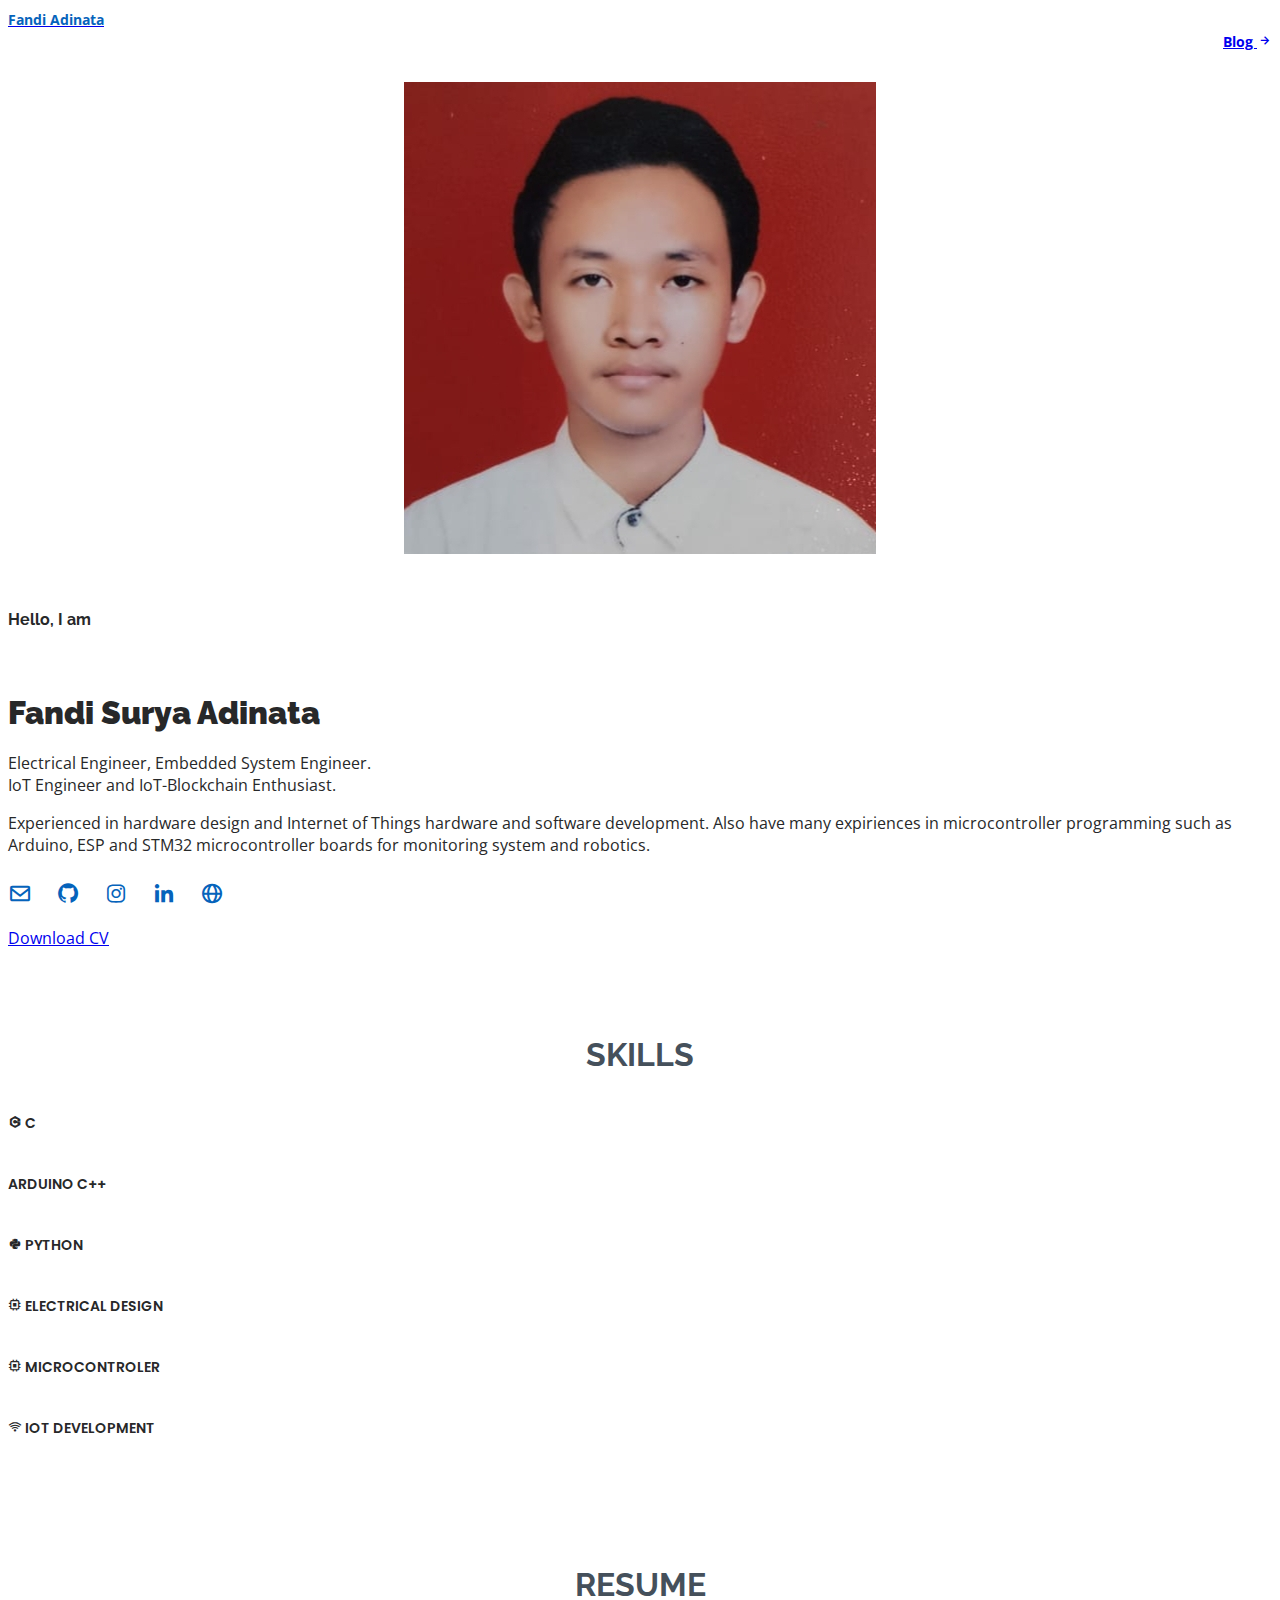
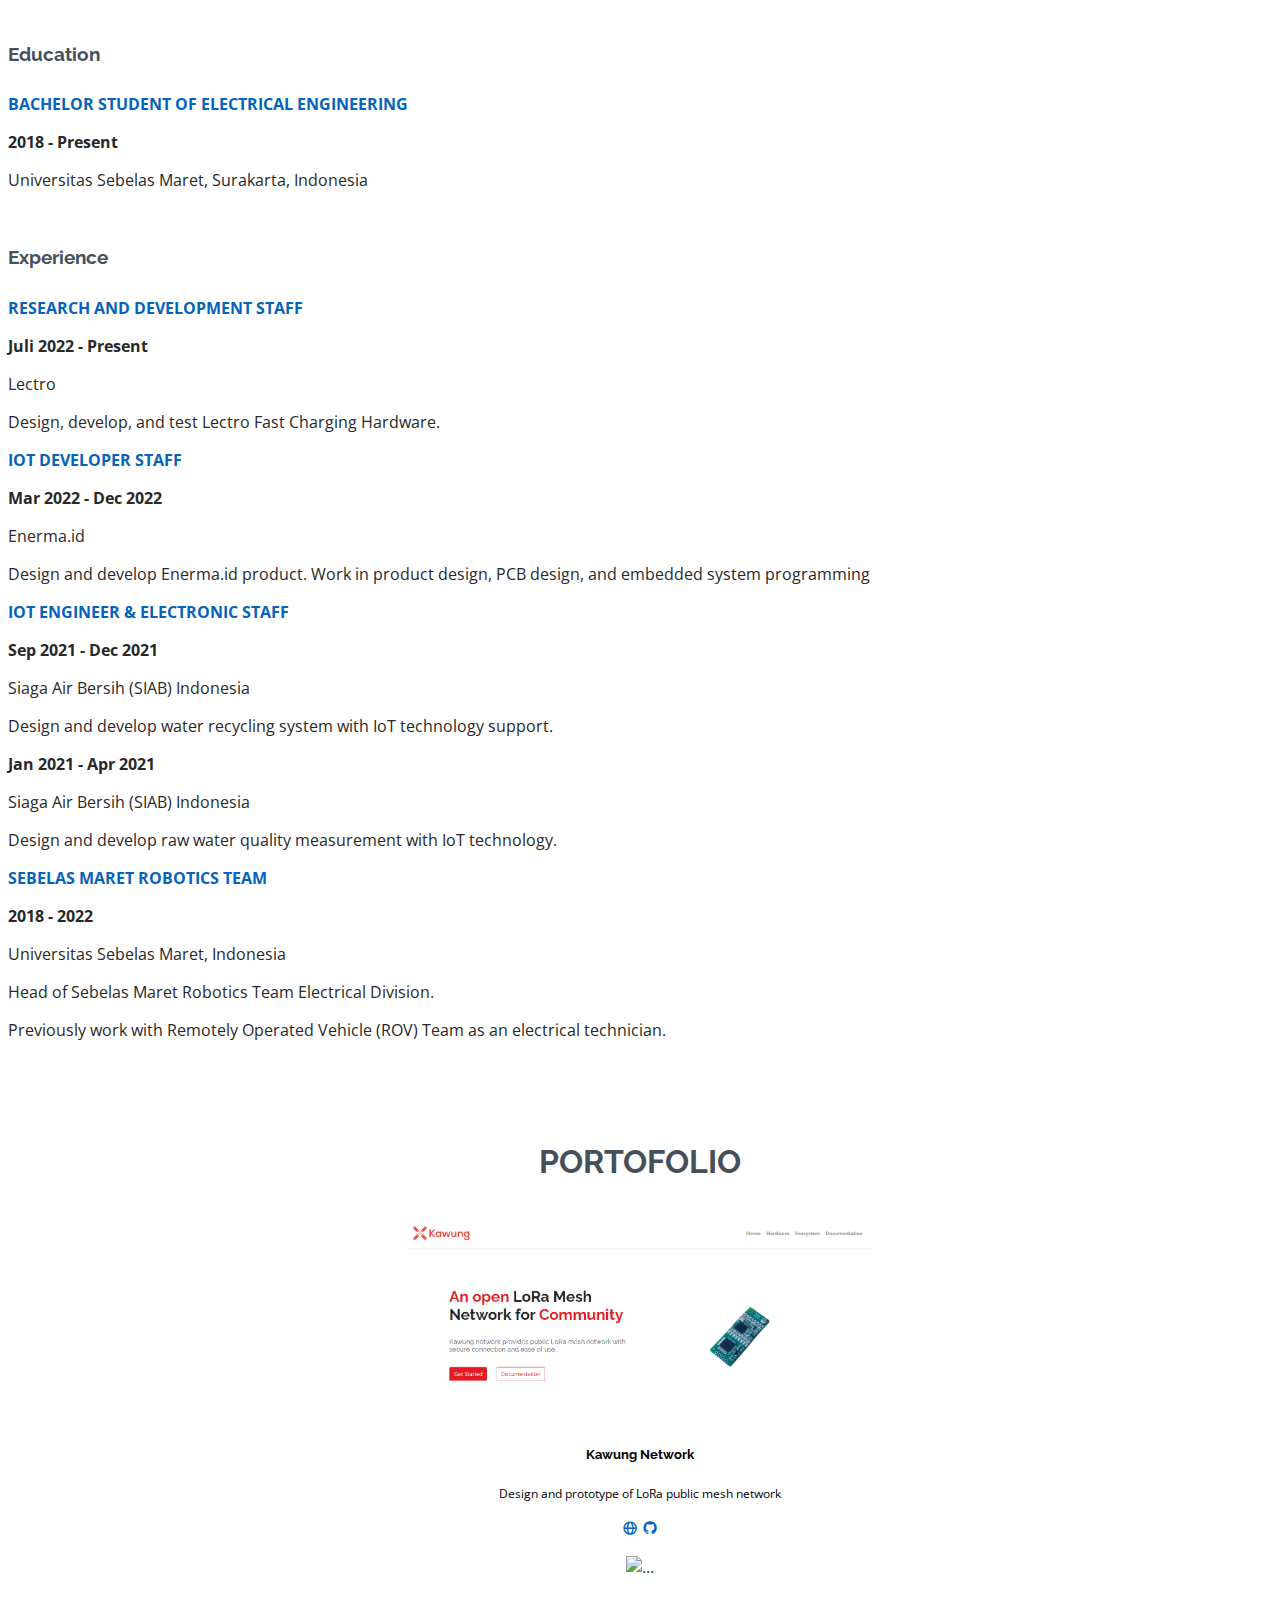
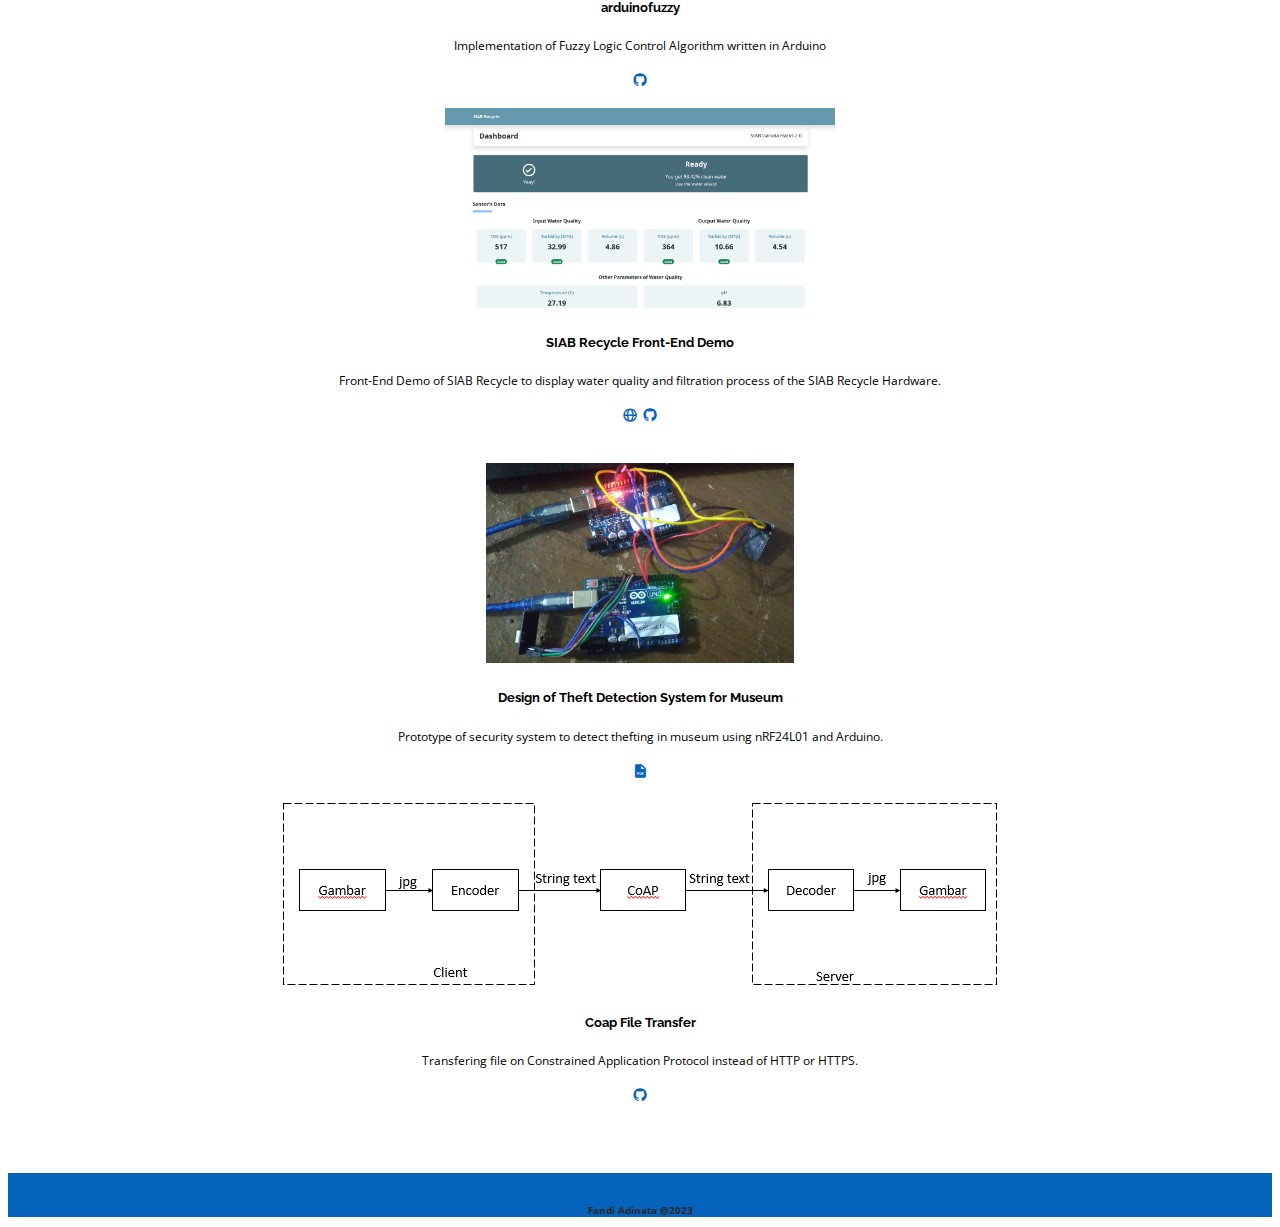
==== commit dd7844df: "iot-blockchain post" ====
--- a/index.html
+++ b/index.html
@@ -68,9 +68,10 @@
                         <br>
                         <h1><strong>Fandi Surya Adinata</strong></h1>
                         <p>
-                            Electrical Engineer, Embedded System Engineer and IoT Engineer.
+                            Electrical Engineer, Embedded System Engineer.
+                            <br>IoT Engineer and IoT-Blockchain Enthusiast.
                         </p>
-                        <br>
+                        
 
                         <p class="fst-italic" style="font-size:16px">
                             Experienced in hardware design and Internet of Things hardware and software development. 
@@ -233,6 +234,7 @@
                                     </div>
                                 </div>
                             </div>
+                            <!--
                             <div class="row">
                                 <p class="primecolor"><strong>RESEARCH ASSISTANT</strong></p>
                                 <div class="col-4">
@@ -246,6 +248,7 @@
                                     </div>
                                 </div>
                             </div>
+                            -->
                             <div class="row">
                                 <p class="primecolor"><strong>IOT ENGINEER & ELECTRONIC STAFF</strong></p>
                                 <div class="col-4">
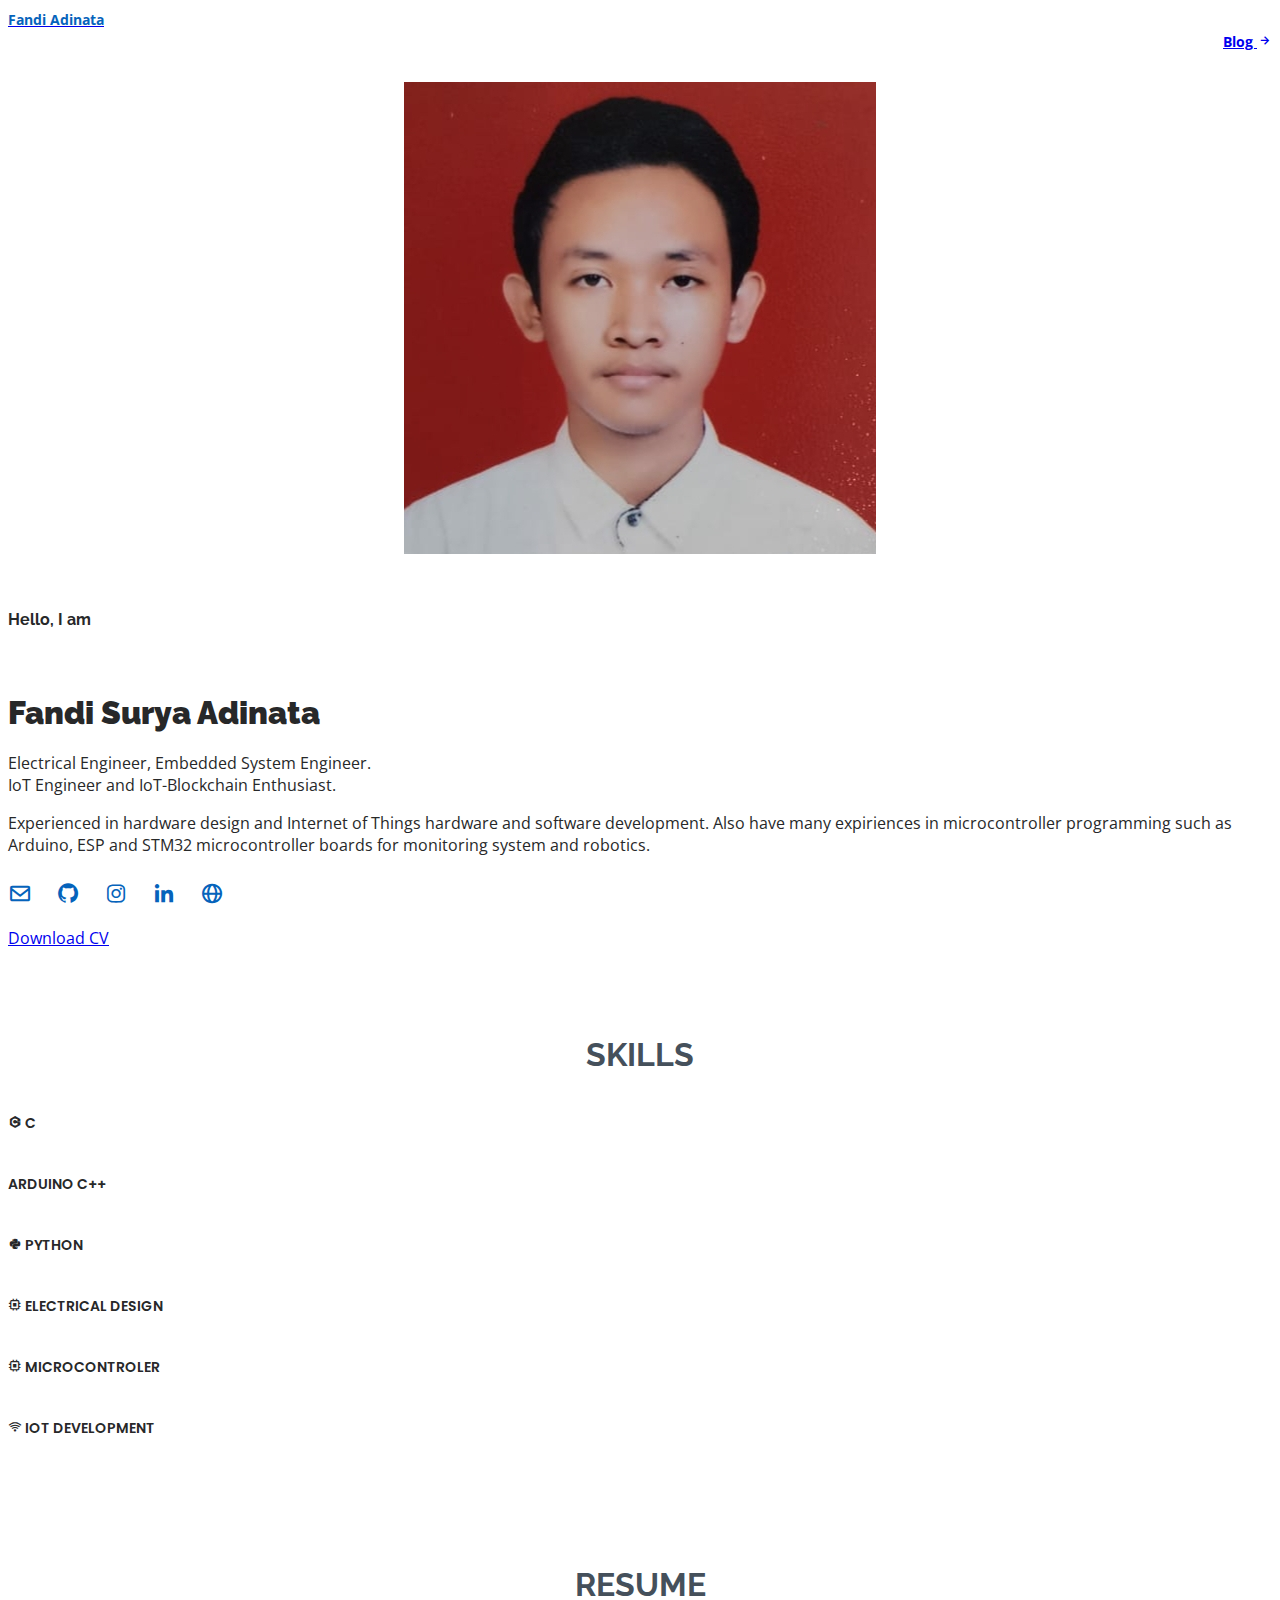
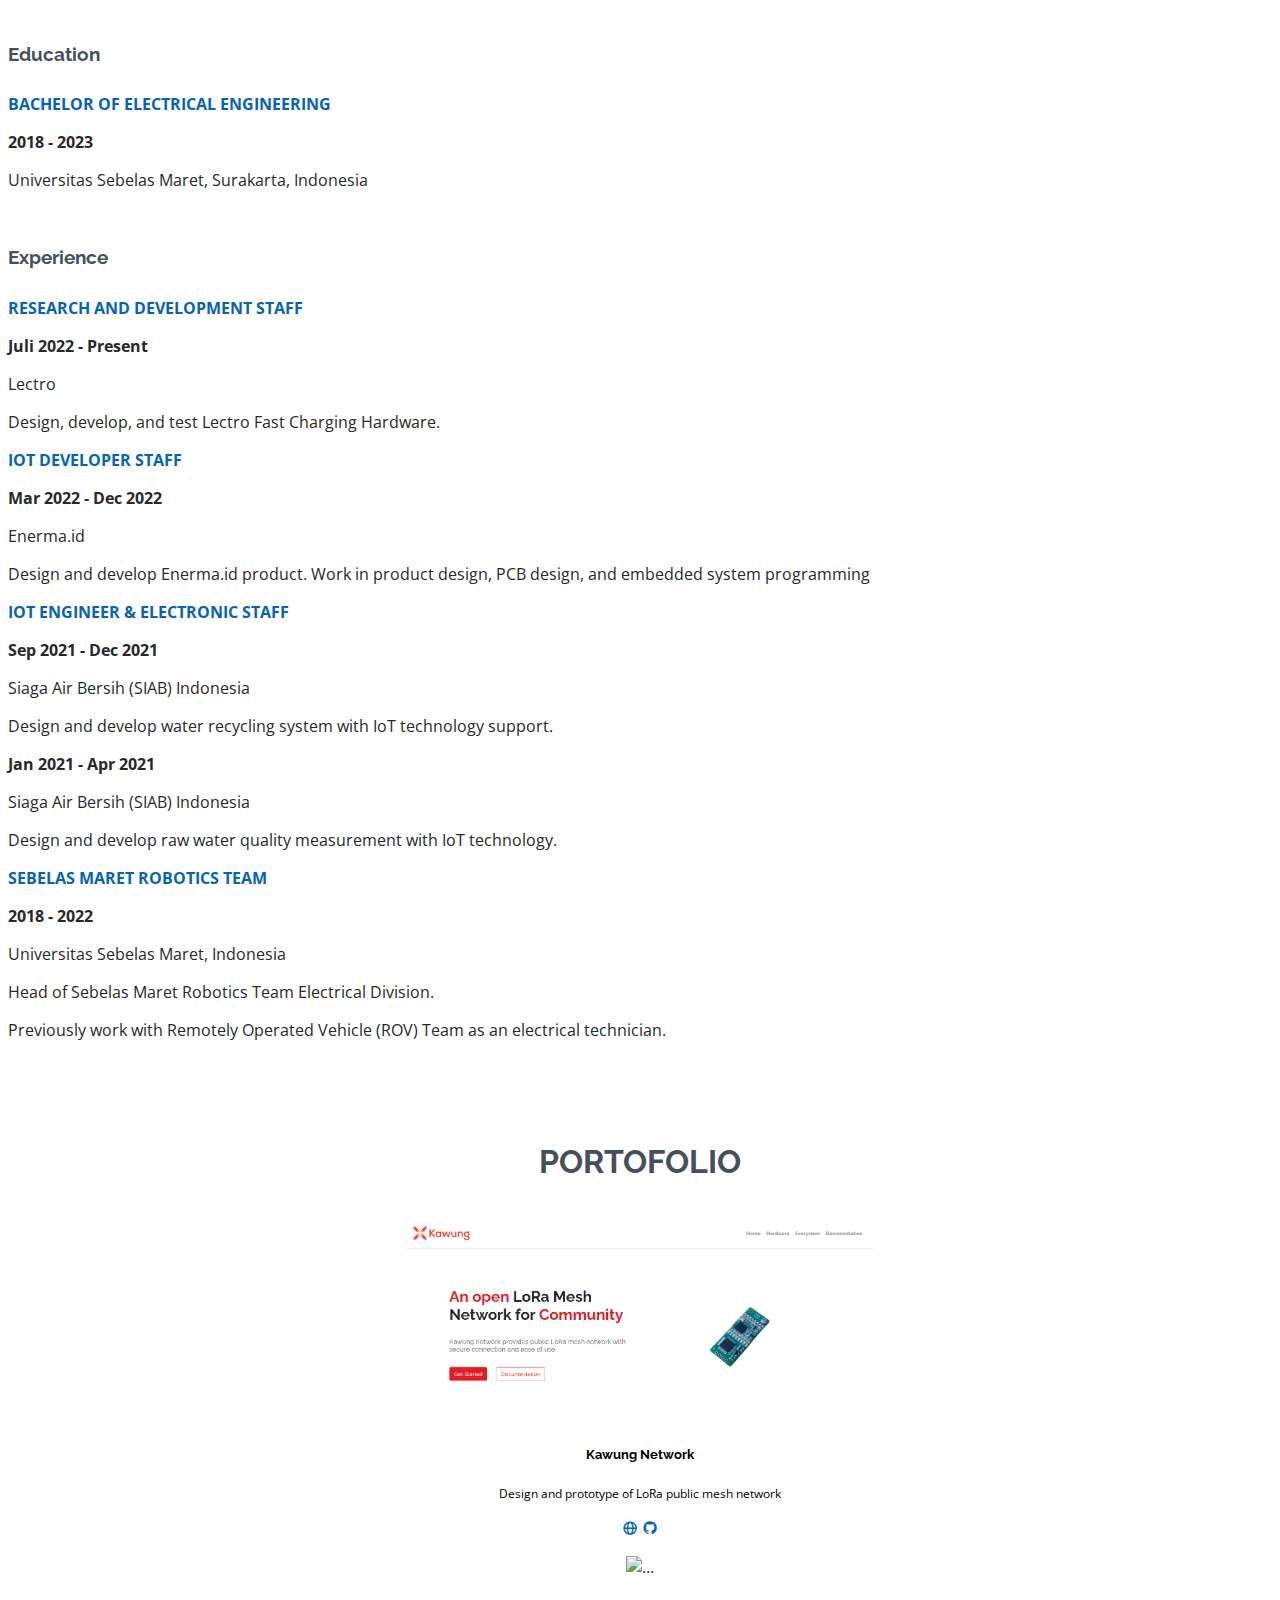
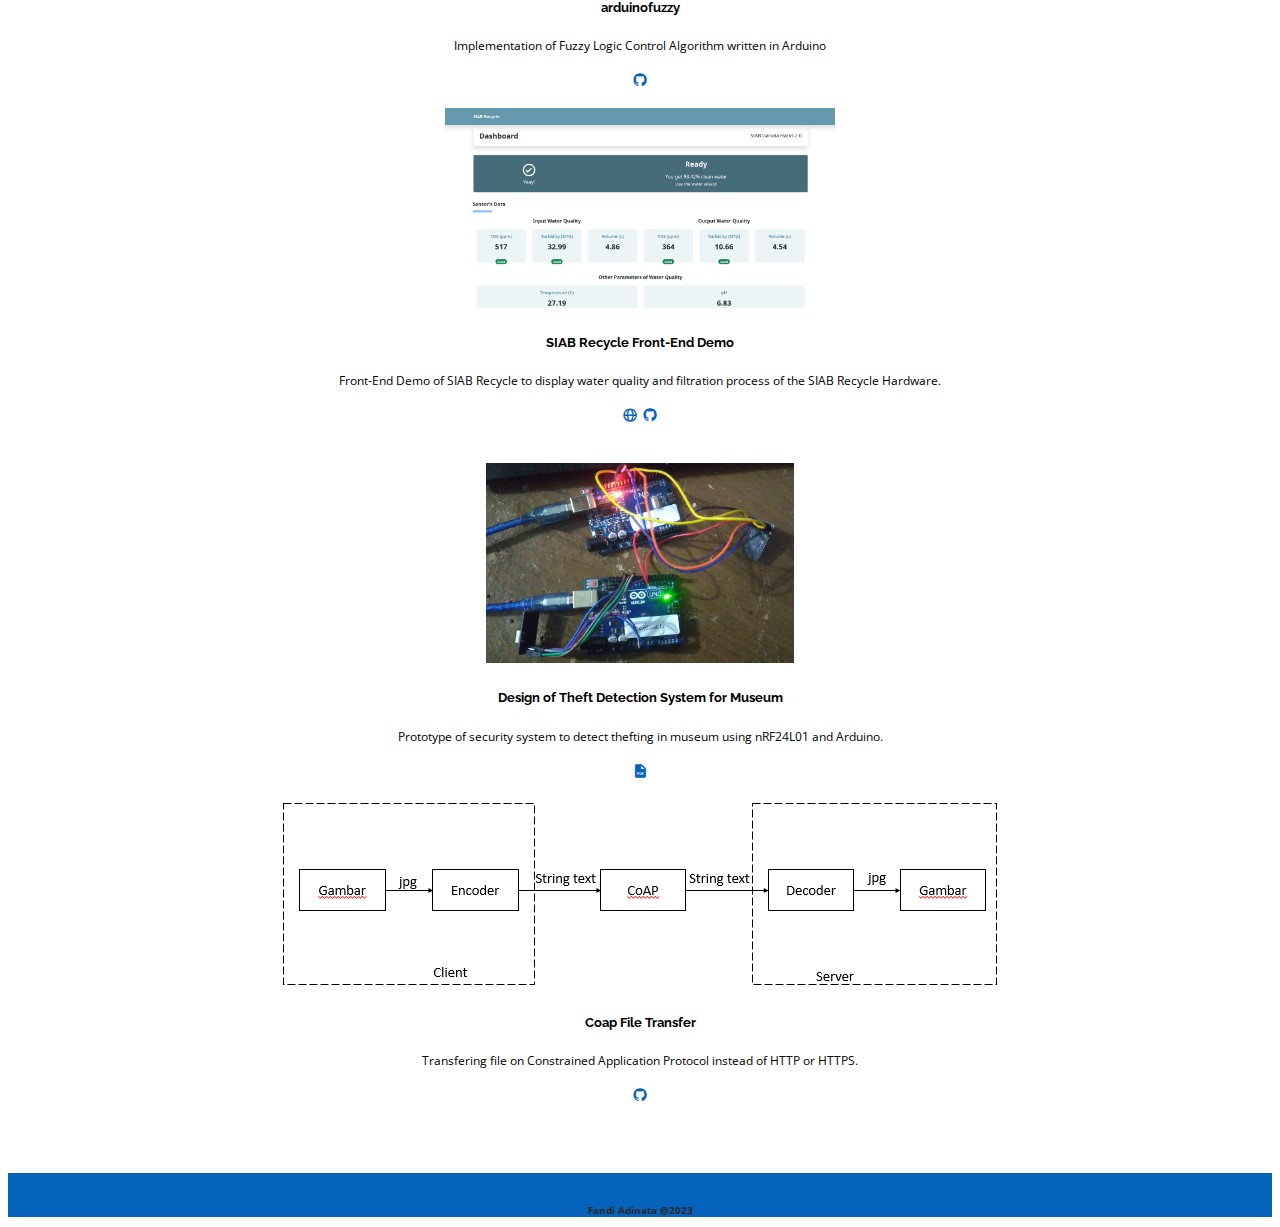
==== commit 5d116d8e: "st" ====
--- a/index.html
+++ b/index.html
@@ -198,9 +198,9 @@
                     <div class="col-lg-6" style="padding-bottom:20px">
                         <h3 style="padding-bottom:10px">Education</h3>
                             <div class="row">
-                                <p class="primecolor"><strong>BACHELOR STUDENT OF ELECTRICAL ENGINEERING</strong></p>
-                                <div class="col-4">
-                                    <p><strong>2018 - Present</strong></p>
+                                <p class="primecolor"><strong>BACHELOR OF ELECTRICAL ENGINEERING</strong></p>
+                                <div class="col-4">
+                                    <p><strong>2018 - 2023</strong></p>
                                 </div>
                                 <div class="col-8">
                                     <p class="fst-italic">Universitas Sebelas Maret, Surakarta, Indonesia</p>
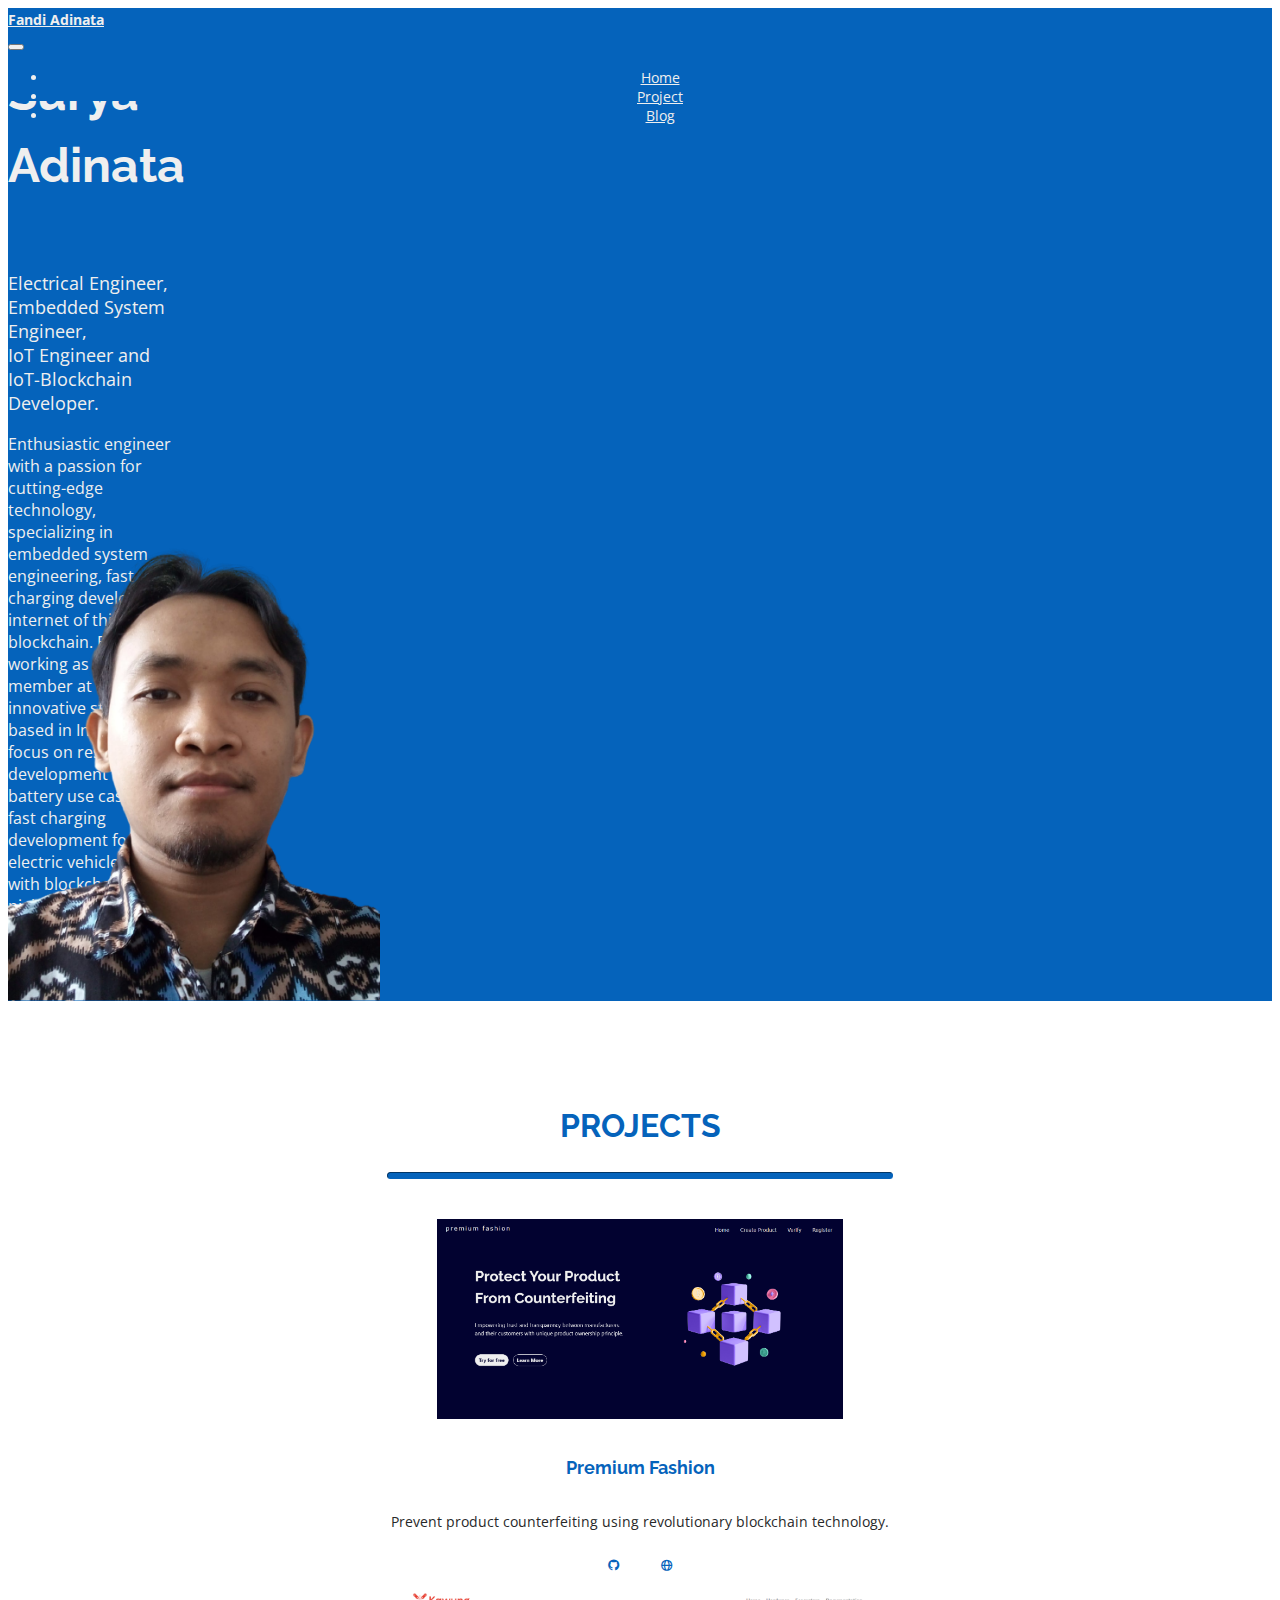
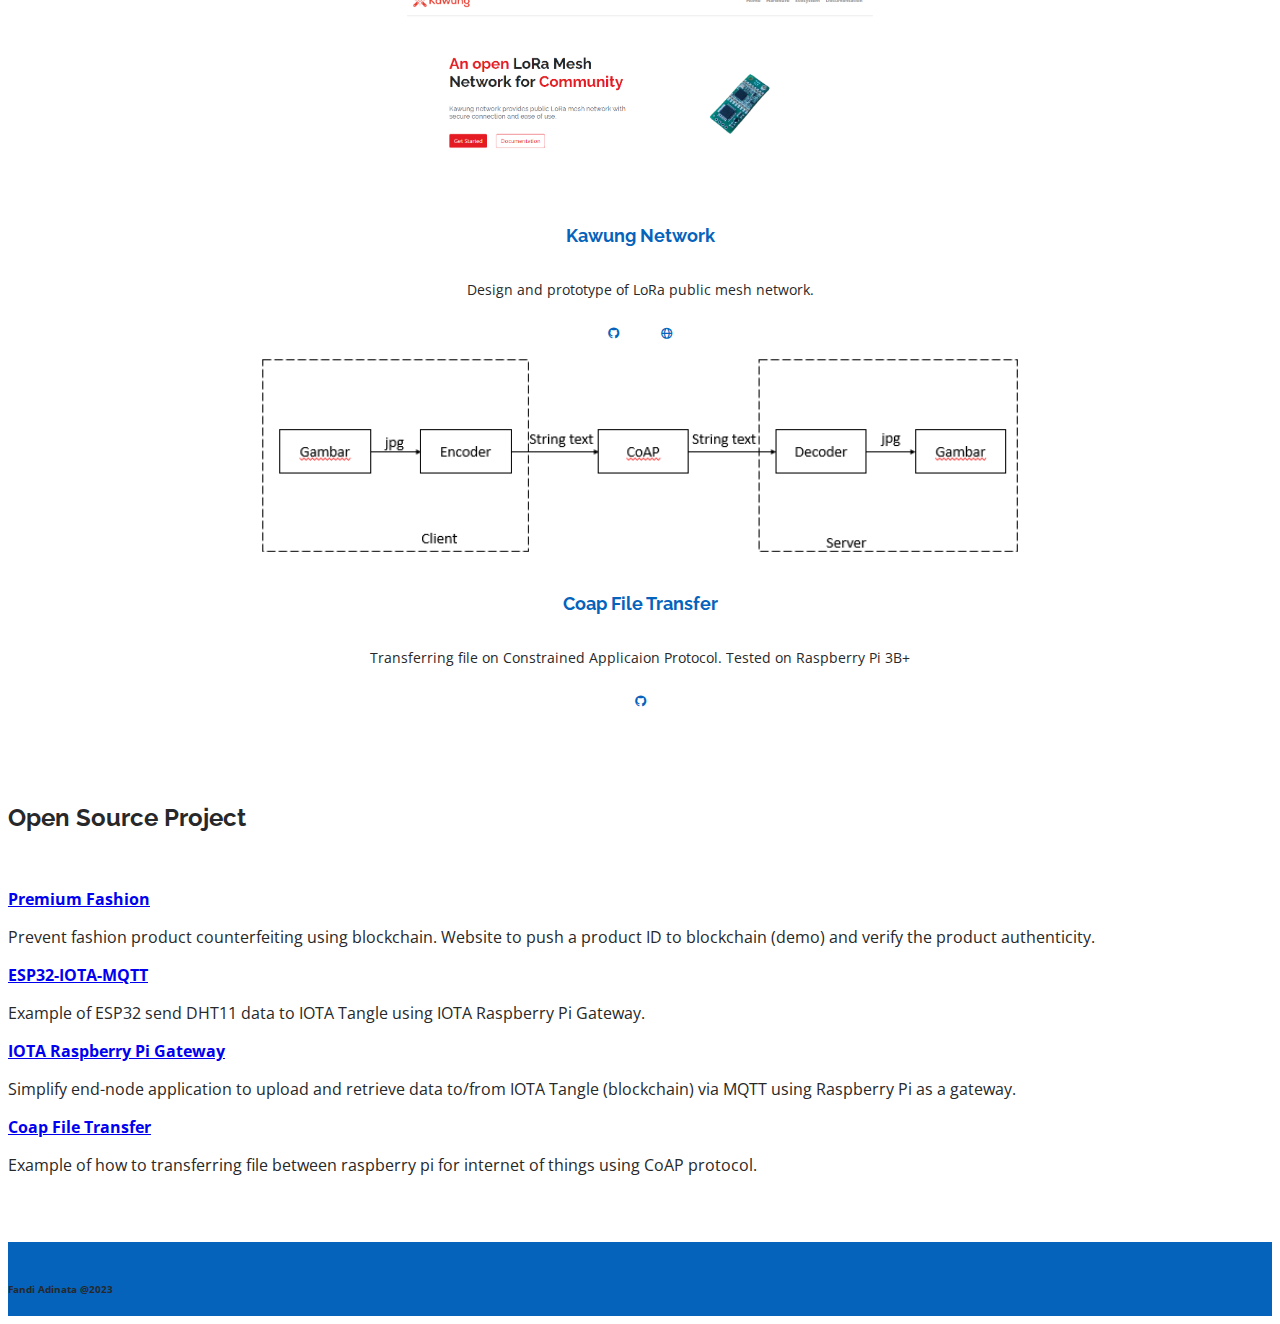
==== commit b2567d3f: "changing to new style" ====
--- a/index.html
+++ b/index.html
@@ -1,371 +1,213 @@
-<!DOCTYPE html>
-<html lang="en">
-
-<head>
-    <meta charset="utf-8">
-    <meta content="width=device-width, initial-scale=1.0" name="viewport">
-
-    <title>Fandi Adinata</title>
-    <meta content="Click this website to find out about Fandi Adinata" name="description">
-    <meta content="fandiadinata, fandi, adinata, electrical engineer, suryaassistant, fandi surya adinata, surya, fandi uns," name="keywords">
-
-    <link href="https://fonts.googleapis.com/css?family=Open+Sans:300,300i,400,400i,600,600i,700,700i|Raleway:300,300i,400,400i,500,500i,600,600i,700,700i|Poppins:300,300i,400,400i,500,500i,600,600i,700,700i" rel="stylesheet">
-
-    <!-- CSS -->
-    <link href="./assets/css/suryaassistant.css" rel="stylesheet">
-    <link href="https://unpkg.com/aos@2.3.1/dist/aos.css" rel="stylesheet">
-    <link href="https://cdn.jsdelivr.net/npm/bootstrap@5.0.2/dist/css/bootstrap.min.css" rel="stylesheet" integrity="sha384-EVSTQN3/azprG1Anm3QDgpJLIm9Nao0Yz1ztcQTwFspd3yD65VohhpuuCOmLASjC" crossorigin="anonymous">
-
-    <!-- Boxicon -->
-    <link href='https://unpkg.com/boxicons@2.0.9/css/boxicons.min.css' rel='stylesheet'>
-
-    <script src="https://ajax.googleapis.com/ajax/libs/jquery/3.5.1/jquery.min.js"></script>
-
-</head>
-
-<body>
-    <!-- Navbar -->
-
-    <!-- Navbar here -->
-
-        <nav class="navbar navbar-dark navbar-expand sticky-top navigation-clean-button mb-5 navbackground">
-            <div class="container">
-                <div class="col">
-                    <div class="row">
-                        <a class="navbar-brand" href="#" style="font-size: 14px;font-family: 'Open Sans', sans-serif;"><Strong class="primecolor">Fandi Adinata</Strong></a>
-                    </div>
-                </div>
-                <div class="col" style="text-align:right">
-                    <div class="row">
-                        <div class="col">
-                            <a class="btn btn-primary navbar-brand" style="font-size:14px; font-family: 'Open Sans', sans-serif; border-radius:15px; line-height:1" href="./blog/"><Strong>Blog  <i class='bx bx-right-arrow-alt' style="font-size:15px"></i></Strong></a>
-                        </div>
-                    </div>
-                </div>
-            </div>
-
-
-        </nav>
-
-    <!-- End of Navbar -->
-
-    <!-- Hero -->
-    
-    <!-- End of Hero -->
-
-    <section id="intro" class="d-flex flex-column justify-content-center" style="padding-top:30px">
-        <div class="container">
-
-            <div class="section-isi">
-                <div class="row">
-                    <div class="col-lg-4" style="padding-bottom:30px; text-align:center">
-                        <img src="./assets/img/cv/pas_foto_crop.jpeg" class="img-fluid" alt="">
-                    </div>
-
-                    <div class="col-lg-8 " style="text-align:left">
-
-                        <h4> Hello, I am </h4>
-                        <br>
-                        <h1><strong>Fandi Surya Adinata</strong></h1>
-                        <p>
-                            Electrical Engineer, Embedded System Engineer.
-                            <br>IoT Engineer and IoT-Blockchain Enthusiast.
-                        </p>
-                        
-
-                        <p class="fst-italic" style="font-size:16px">
-                            Experienced in hardware design and Internet of Things hardware and software development. 
-                            Also have many expiriences in microcontroller programming such as Arduino, ESP and STM32 microcontroller boards for monitoring system and robotics. 
-                        </p>
-
-                        <div class="social-links">
-                        <a href="mailto:09.fandisurya@gmail.com" class="email" target=”_blank”><i class="bx bx-envelope primecolor"></i></a>
-                        <a href="https://github.com/suryaassistant" class="github" target=”_blank”><i class="bx bxl-github primecolor"></i></a>
-                        <a href="https://instagram.com/fandiadinata72" class="instagram" target=”_blank”><i class="bx bxl-instagram primecolor"></i></a>
-                        <a href="https://linkedin.com/in/fandiadinata" class="linkedin" target=”_blank”><i class="bx bxl-linkedin primecolor"></i></a>
-                        <a href="https://suryaassistant.github.io/" class="website" target=”_blank”><i class="bx bx-globe primecolor"></i></a>
-                        <!--<a href="https://www.youtube.com/channel/UCvokr-HQj4Ng4mFre2BRh6g" class="youtube" target=”_blank”><i class="bx bxl-youtube primecolor"></i></a>-->
-                        </div>
-
-                        <a class="btn btn-outline-primary" style="border-radius:50px;" href="https://suryaassistant.github.io/assets/files/cv_fandiadinata_generic.pdf" role="button">Download CV</a>
-                    </div>
-                </div>
-            </div>
-        </div>
-        
-        <!--
-        <svg xmlns="http://www.w3.org/2000/svg" viewBox="0 0 1440 320" id="introbreak"></svg>
-        -->
-        
-    </section>
-
-    <!--
-    <section id="about" class="d-flex flex-column justify-content-center primebackground">
-        <div class="container">
-            <div class="section-title" style="padding-top:0px">
-                <h2 style="color:#ffffff"> ABOUT ME </h2>
-            </div>
-
-            <div class="section-isi" style="text-align:center; color:#ffffff; padding-bottom:100px">
-                        
-                        <p class="fst-italic">
-                        I am a student of Electrical Engineering Department in Universitas Sebelas Maret, Indonesia.
-                        Have some of years experience in printed circuit board designing, robotics, and IoT hardware development.
-                        Also have experience in microcontroller programming such as Arduino and STM32 for couple of years 
-                        and some experience in Raspberry Pi Programming for image processing and internet of things (IoT).
-                        </p>
-
-            </div>
-        </div>
-    </section>
-    -->
-
-    <!-- Skills -->
-
-    <section id="skill" class="d-flex flex-column justify-content-center">
-        <div class="container">
-            <div class="section-title">
-                <h2> Skills </h2>
-            </div>
-
-            <div class="section-isi">
-                <div class="row">
-                    <div class="col-lg-6 skillarea">
-                        <!-- C -->
-                        <p style="margin-bottom:0px"><i class="bx bxl-c-plus-plus"></i> C </p>
-
-                        <div class="progress skillbar">
-                            <div class="progress-bar primebackground" role="progressbar" style="width: 70%;" aria-valuenow="70" aria-valuemin="0" aria-valuemax="100"></div>
-                        </div>
-
-                        <!-- Arduino -->
-                        <p style="margin-bottom:0px"><span class="iconify" data-icon="cib:arduino"></span></span> Arduino C++ </p>
-                        <div class="progress skillbar">
-                            <div class="progress-bar primebackground" role="progressbar" style="width: 85%;" aria-valuenow="85" aria-valuemin="0" aria-valuemax="100"></div>
-                        </div>
-
-                        <!-- Python -->
-                        <p style="margin-bottom:0px"><i class="bx bxl-python"></i> Python </p>
-                        <div class="progress skillbar">
-                            <div class="progress-bar primebackground" role="progressbar" style="width: 80%;" aria-valuenow="80" aria-valuemin="0" aria-valuemax="100"></div>
-                        </div>
-
-                        <!-- 
-                        <p style="margin-bottom:0px"><i class="bx bxl-javascript"></i> Javascript </p>
-                        <div class="progress skillbar ">
-                            <div class="progress-bar primebackground" role="progressbar" style="width: 50%;" aria-valuenow="50" aria-valuemin="0" aria-valuemax="100"></div>
-                        </div>
-                        -->
-
-                    </div>
-
-
-                    <div class="col-lg-6 skillarea">
-                        <!-- Electrical Design -->
-                        <p style="margin-bottom:0px"><i class="bx bx-chip"></i> Electrical Design </p>
-                        <div class="progress skillbar">
-                            <div class="progress-bar primebackground" role="progressbar" style="width: 80%;" aria-valuenow="80" aria-valuemin="0" aria-valuemax="100"></div>
-                        </div>
-
-                        <!-- Microcontroler -->
-                        <p style="margin-bottom:0px"><i class="bx bx-chip"></i> Microcontroler </p>
-                        <div class="progress skillbar">
-                            <div class="progress-bar primebackground" role="progressbar" style="width: 80%;" aria-valuenow="80" aria-valuemin="0" aria-valuemax="100"></div>
-                        </div>
-
-                        <!-- IoT Development -->
-                        <p style="margin-bottom:0px"><i class="bx bx-wifi"></i> IoT Development </p>
-                        <div class="progress skillbar">
-                            <div class="progress-bar primebackground" role="progressbar" style="width: 75%;" aria-valuenow="75" aria-valuemin="0" aria-valuemax="100"></div>
-                        </div>
-
-                    </div>
-                </div>
-            </div>
-        </div>
-    </section>
-
-    <!-- Resume -->
-    <section id="resume" class="d-flex flex-column justify-content-center">
-        <div class="container">
-            <div class="section-title">
-                <h2> Resume </h2>
-            </div>
-
-            <div class="section-isi">
-                <div class="row">
-                
-                    <div class="col-lg-6" style="padding-bottom:20px">
-                        <h3 style="padding-bottom:10px">Education</h3>
-                            <div class="row">
-                                <p class="primecolor"><strong>BACHELOR OF ELECTRICAL ENGINEERING</strong></p>
-                                <div class="col-4">
-                                    <p><strong>2018 - 2023</strong></p>
-                                </div>
-                                <div class="col-8">
-                                    <p class="fst-italic">Universitas Sebelas Maret, Surakarta, Indonesia</p>
-                                </div>
-                            </div>
-                    </div>
-
-                    <div class="col-lg-6">
-                        <h3 style="padding-bottom:10px">Experience</h3>
-                             <div class="row">
-                                <p class="primecolor"><strong>RESEARCH AND DEVELOPMENT STAFF</strong></p>
-                                <div class="col-4">
-                                    <p><strong>Juli 2022 - Present</strong></p>
-                                </div>
-                                <div class="col-8">
-                                    <div class="row">
-                                        <p class="fst-italic">Lectro</p>
-                                        <p>Design, develop, and test Lectro Fast Charging Hardware.</p>
-                                    </div>
-                                </div>
-                            </div>
-                            <div class="row">
-                                <p class="primecolor"><strong>IOT DEVELOPER STAFF</strong></p>
-                                <div class="col-4">
-                                    <p><strong>Mar 2022 - Dec 2022</strong></p>
-                                </div>
-                                <div class="col-8">
-                                    <div class="row">
-                                        <p class="fst-italic">Enerma.id</p>
-                                        <p>Design and develop Enerma.id product. Work in product design, PCB design, and embedded system programming</p>
-                                    </div>
-                                </div>
-                            </div>
-                            <!--
-                            <div class="row">
-                                <p class="primecolor"><strong>RESEARCH ASSISTANT</strong></p>
-                                <div class="col-4">
-                                    <p><strong>Sep 2021 - Dec 2021</strong></p>
-                                </div>
-                                <div class="col-8">
-                                    <div class="row">
-                                        <p class="fst-italic">Instrumentation and Control Laboratory, UNS</p>
-                                        <p>Design and develop bidirectional SMPS inverter with 2kW specification.</p>
-                                        <p>Work with STM32 microcontroller and ESP32 for data transfer.</p>
-                                    </div>
-                                </div>
-                            </div>
-                            -->
-                            <div class="row">
-                                <p class="primecolor"><strong>IOT ENGINEER & ELECTRONIC STAFF</strong></p>
-                                <div class="col-4">
-                                    <p><strong>Sep 2021 - Dec 2021</strong></p>
-                                </div>
-                                <div class="col-8">
-                                    <div class="row">
-                                        <p class="fst-italic">Siaga Air Bersih (SIAB) Indonesia</p>
-                                        <p>Design and develop water recycling system with IoT technology support.</p>
-                                    </div>
-                                </div>
-                            </div>
-                            <div class="row">
-                                <div class="col-4">
-                                    <p><strong>Jan 2021 - Apr 2021</strong></p>
-                                </div>
-                                <div class="col-8">
-                                    <div class="row">
-                                        <p class="fst-italic">Siaga Air Bersih (SIAB) Indonesia</p>
-                                        <p>Design and develop raw water quality measurement with IoT technology.</p>
-                                    </div>
-                                </div>
-                            </div>
-                            <div class="row">
-                                <p class="primecolor"><strong>SEBELAS MARET ROBOTICS TEAM</strong></p>
-                                <div class="col-4">
-                                    <p><strong>2018 - 2022</strong></p>
-                                </div>
-                                <div class="col-8">
-                                    <div class="row">
-                                        <p class="fst-italic">Universitas Sebelas Maret, Indonesia</p>
-                                        <p>Head of Sebelas Maret Robotics Team Electrical Division.</p>
-                                        <p>Previously work with Remotely Operated Vehicle (ROV) Team as an electrical technician.</p>
-                                    </div>
-                                </div>
-                            </div>
-                    </div>
-                </div>
-            </div>
-        </div>
-    </section>
-
-    <!--Portofolio-->
-    
-    <section id="portofolio" class="d-flex flex-column justify-content-center" style="padding-bottom:50px">
-        <div class="container">
-            <div class="section-title">
-                <h2> Portofolio </h2>
-            </div>
-
-            <div class="section-isi">
-                <div class="row row-cols-md-3 g-4" style="text-align:center">
-                    <div class="col-lg-4" id="porto_1">
-                    </div>
-
-                    <div class="col-lg-4" id="porto_2">
-                    </div>
-
-                    <div class="col-lg-4" id="porto_3">
-                    </div>
-
-                </div>
-
-                <div class="row row-cols-md-3 g-4" style="text-align:center; padding-top:20px">
-
-                    <div class="col-lg-4" id="porto_4">
-
-                    </div>
-
-                    <div class="col-lg-4" id="porto_5">
-
-                    </div>
-
-                    <div class="col-lg-4" id="porto_6">
-                    
-                    </div>
-                </div>
-
-            </div>
-        </div>
-    </section>
-    
-
-    <!-- Footer -->
-    <section id="end-section" class="d-flex flex-column justify-content-center primebackground" style="padding-top: 20px;">
-        <div class="container" style="align-center">
-            <div class="row text-white" style="text-align:center; font-size:10px">
-                <div class="column">
-                    <p><Strong>Fandi Adinata @2023</Strong></p>
-                </div>
-            </div>
-        </div>
-    </section>
-
-
-    <!-- JS -->
-    <script>
-        $(function () {
-            $('[data-toggle="tooltip"]').tooltip()
-        })
-    </script>
-
-    <script src="https://code.iconify.design/2/2.1.0/iconify.min.js"></script>
-    <script src="https://unpkg.com/aos@2.3.1/dist/aos.js"></script>
-    <script>
-        AOS.init({
-            duration: 800,
-            delay: 100,
-        });
-    </script>
-    <script src="https://cdn.jsdelivr.net/npm/bootstrap@5.0.2/dist/js/bootstrap.bundle.min.js" integrity="sha384-MrcW6ZMFYlzcLA8Nl+NtUVF0sA7MsXsP1UyJoMp4YLEuNSfAP+JcXn/tWtIaxVXM" crossorigin="anonymous"></script>
-    <script src="https://cdnjs.cloudflare.com/ajax/libs/typed.js/2.0.8/typed.min.js"></script>
-
-    <!-- 
-    <script src="./assets/js/darkmode.js"></script> 
-    -->
-
-    <script src="./assets/js/portofolio.js"></script>
-    
-</body>
+<!DOCTYPE html>
+<html lang="en">
+
+    <head>
+        <meta charset="utf-8">
+        <meta content="width=device-width, initial-scale=1.0" name="viewport">
+        <meta content="Click this website to find out about Fandi Adinata" name="description">
+        <meta content="fandiadinata, fandi, adinata, electrical engineer, suryaassistant, fandi surya adinata, surya, fandi uns, blockchain" name="keywords">
+
+        <title>Fandi Adinata</title>
+
+        <link href="https://fonts.googleapis.com/css?family=Open+Sans:300,300i,400,400i,600,600i,700,700i|Raleway:300,300i,400,400i,500,500i,600,600i,700,700i|Poppins:300,300i,400,400i,500,500i,600,600i,700,700i" rel="stylesheet">
+
+        <!-- CSS -->
+        <link href="./assets/css/index.css" rel="stylesheet">
+        <link href="https://cdn.jsdelivr.net/npm/bootstrap@5.0.2/dist/css/bootstrap.min.css" rel="stylesheet" integrity="sha384-EVSTQN3/azprG1Anm3QDgpJLIm9Nao0Yz1ztcQTwFspd3yD65VohhpuuCOmLASjC" crossorigin="anonymous">
+
+        <!-- Boxicon -->
+        <link href='https://unpkg.com/boxicons@2.0.9/css/boxicons.min.css' rel='stylesheet'>
+        <script src="https://ajax.googleapis.com/ajax/libs/jquery/3.5.1/jquery.min.js"></script>
+    </head>
+
+    <body>
+        <!-- Navbar -->
+        <nav class="navbar navbar-expand-md navbar-dark sticky-top primebackground">
+            <div class="container">
+                <div class="col">
+                    <div class="row">
+                        <a class="navbar-brand" href="#" style=""><Strong>Fandi Adinata</Strong></a>
+                    </div>
+                </div>
+
+                <button class="navbar-toggler" type="button" data-bs-toggle="collapse" data-bs-target="#navbarSupportedContent" aria-controls="navbarSupportedContent" aria-expanded="false" aria-label="Toggle navigation" >
+                <span class="navbar-toggler-icon"></span>
+                </button>
+
+                <div class="collapse navbar-collapse justify-content-end navbar-menu" id="navbarSupportedContent">
+                    <ul class="navbar-nav" style="text-align: center;">
+                        <li class="nav-item">
+                            <a class="nav-link whitecolor" href="#home" >Home</a>
+                        </li>
+                        <li class="nav-item">
+                            <a class="nav-link whitecolor" href="#projects" >Project</a>
+                        </li>
+                        <li class="nav-item">
+                            <a class="nav-link whitecolor" href="./blog" >Blog</a>
+                        </li>
+                    </ul>
+                </div>
+            </div>
+        </nav>
+
+
+        <!-- hero page -->
+        <section id="home" class="d-flex flex-column justify-content-center whitecolor primebackground" style="padding-top: 0px; margin-top: -40px;">
+            <div class="container" style="overflow: hidden;">
+                <div class="carousel slide" data-bs-ride="carousel">
+                    <div class="carousel-inner">
+                        <div class="carousel-item active">
+                            <div class="container">
+                                <div class="row" style="display:flex; flex-wrap: wrap;">
+                                    <div class="col-md-6">
+                                        <div class="row">
+                                            <div class="col mx-auto" style="position: relative; height: 100vh">
+                                                <div class="row" style="position: absolute; top: 50%; transform: translateY(-50%);">
+                                                    <div class="col">
+                                                        <div class="section-title">
+                                                            <h1>Fandi Surya Adinata</h1>
+                                                        </div>
+                                                        <div class="section-subtitle">
+                                                            <p>
+                                                                Electrical Engineer, Embedded System Engineer,
+                                                                <br>
+                                                                IoT Engineer and IoT-Blockchain Developer.
+                                                            </p>
+                                                            <p class="fst-italic" style="font-size:16px">
+                                                                Enthusiastic engineer with a passion for cutting-edge technology, specializing in embedded system engineering, fast charging development, internet of things, and blockchain. 
+                                                                By day, i'm working as a staff member at Lectro, an innovative startup based in Indonesia that focus on research and development of lithium battery use case and fast charging development for electric vehicle. Playing with blockchain at night.
+                                                            </p>
+                                                            <div class="social-links">
+                                                                <a href="mailto:09.fandisurya@gmail.com" class="email"><i class="bx bx-envelope whitecolor"></i></a>
+                                                                <a href="https://github.com/suryaassistant" class="github"><i class="bx bxl-github whitecolor"></i></a>
+                                                                <a href="https://instagram.com/fandiadinata72" class="instagram"><i class="bx bxl-instagram whitecolor"></i></a>
+                                                                <a href="https://linkedin.com/in/fandiadinata" class="linkedin"><i class="bx bxl-linkedin whitecolor"></i></a>
+                                                                <a href="https://suryaassistant.github.io/" class="website"><i class="bx bx-globe whitecolor"></i></a>
+                                                            </div>
+                                                        </div>
+                                                        <a href="#projects"> <button type="button" class="btn btn-primary rounded-pill"><b>Check out more</b></button></a>
+                                                        <a href="./assets/files/cv_fandiadinata_generic.pdf"> <button type="button" class="btn btn-secondary rounded-pill"><b>Download Resume</b></button></a>
+                                                    </div>
+                                                </div>
+                                            </div>
+                                        </div>
+                                    </div>
+                                    <div class="col-md-6">
+                                        <div class="row">
+                                            <div class="col-lg-6 mx-auto" style="position: relative; height:100vh">
+                                                <div class="row" style="position: absolute; top: 50%; transform: translateY(-10%);">
+                                                    <div class="col">
+                                                        <img src="./assets/img/cv/foto_no_bkg.png" class="d-block" alt="..." style="text-align:center; max-height:500px; object-fit: contain; width: auto; ">
+                                                    </div>
+                                                </div>
+                                            </div>
+                                        </div>
+                                    </div>
+                                </div>
+                            </div>
+                        </div>
+                    </div>
+                </div>
+            </div>
+        </section>
+
+
+        <section id="projects" class="d-flex flex-column justify-content-center" style="padding-bottom:50px">
+            <div class="container">
+                <div class="row" style="text-align: center;">
+                    <div class="col">
+                        <h1 class="project-section-title">PROJECTS</h1>
+                        <hr class="hr-title">
+                    </div>
+                </div>
+
+                <div class="section-isi">
+                    <div class="row row-cols-lg-3 g-4" style="text-align:center">
+                        <div class="col-lg-4">
+                            <div class="card text-dark bg-white mb-3 border-0 shadow">
+                                <img src="./assets/img/portofolio/premium-fashion-ss.png" class="card-img-top" style="height:200px; object-fit:cover;">
+                                <div class="card-body">
+                                    <h5 class="project-title">Premium Fashion</h5>
+                                    <p class="project-description">Prevent product counterfeiting using revolutionary blockchain technology.</p>
+                                    <a href="https://github.com/SuryaAssistant/premium-fashion"> <button type="button" class="btn btn-project rounded-pill"><i class="bx bxl-github"></i></button></a>
+                                    <a href="https://suryaassistant.github.io/premium-fashion"> <button type="button" class="btn btn-project rounded-pill"><i class="bx bx-globe"></i></button></a>
+                                </div>
+                            </div>
+                        </div>
+                        <div class="col-lg-4">
+                            <div class="card text-dark bg-white mb-3 border-0 shadow">
+                                <img src="./assets/img/portofolio/kawung.png" class="card-img-top" style="height:200px; object-fit:contain;">
+                                <div class="card-body">
+                                    <h5 class="project-title">Kawung Network</h5>
+                                    <p class="project-description">Design and prototype of LoRa public mesh network.</p>
+                                    <a href="https://github.com/kawungnet"> <button type="button" class="btn btn-project rounded-pill"><i class="bx bxl-github"></i></button></a>
+                                    <a href="https://kawungnet.github.io/"> <button type="button" class="btn btn-project rounded-pill"><i class="bx bx-globe"></i></button></a>
+                                </div>
+                            </div>
+                        </div>
+                        <div class="col-lg-4">
+                            <div class="card text-dark bg-white mb-3 border-0 shadow">
+                                <img src="./assets/img/portofolio/kirim_gambar_coap.png" class="card-img-top" style="height:200px;object-fit:contain;">
+                                <div class="card-body">
+                                    <h5 class="project-title">Coap File Transfer</h5>
+                                    <p class="project-description">Transferring file on Constrained Applicaion Protocol. Tested on Raspberry Pi 3B+</p>
+                                    <a href="https://github.com/SuryaAssistant/coapfiletransfer"> <button type="button" class="btn btn-project rounded-pill"><i class="bx bxl-github"></i></button></a>
+                                </div>
+                            </div>
+                        </div>
+                    </div>
+                </div>
+
+                <div class="row open-source-project">
+                    <div class="col">
+                        <h2>Open Source Project</h2>
+                    </div>
+                </div>
+                <div class="row" style="padding-top: 20px;">
+                    <div class="col-lg-8">
+                        <div class="row">
+                            <p class="primecolor"><strong><a href="https://suryaassistant.github.io/premium-fashion">Premium Fashion</a></strong></p>
+                            <p>Prevent fashion product counterfeiting using blockchain. Website to push a product ID to blockchain (demo) and verify the product authenticity.</p>
+                        </div>
+                        <div class="row">
+                            <p class="primecolor"><strong><a href="https://github.com/SuryaAssistant/esp32-iota-mqtt">ESP32-IOTA-MQTT</a></strong></p>
+                            <p>Example of ESP32 send DHT11 data to IOTA Tangle using IOTA Raspberry Pi Gateway.</p>
+                        </div>
+                        <div class="row">
+                            <p class="primecolor"><strong><a href="https://github.com/SuryaAssistant/iota-raspberrypi-gateway/">IOTA Raspberry Pi Gateway</a></strong></p>
+                            <p>Simplify end-node application to upload and retrieve data to/from IOTA Tangle (blockchain) via MQTT using Raspberry Pi as a gateway.</p>
+                        </div>
+                        <div class="row">
+                            <p class="primecolor"><strong><a href="https://github.com/SuryaAssistant/iota-raspberrypi-gateway/">Coap File Transfer</a></strong></p>
+                            <p>Example of how to transferring file between raspberry pi for internet of things using CoAP protocol.</p>
+                        </div>
+                    </div>
+                </div>
+            </div>
+        </section>
+
+        <!-- Footer -->
+        <section class="d-flex flex-column justify-content-center primebackground" style="padding-top: 30px; padding-bottom:10px;">
+            <div class="container">
+                <div class="row" style="text-align:left">
+                    <div class="col-md-6">
+                        <!--
+                        <div class="row" style="padding-bottom : 20px">
+                            <div class="col">
+                                <span class="whitecolor"><b>Fandi Adinata</b></span>
+                            </div>
+                        </div>
+                        <p class="text-white" style="font-size:12px; max-width:400px">
+                            Premium Fashion bridges the world of physical products with revolutionary blockchain technology. 
+                        <br>
+                        -->
+                        <p class="text-white" style="font-size:10px"><Strong>Fandi Adinata @2023</Strong></p>
+                    </div>
+                </div>
+            </div>
+        </section>
+
+
+        <script src="https://cdn.jsdelivr.net/npm/bootstrap@5.0.2/dist/js/bootstrap.bundle.min.js" integrity="sha384-MrcW6ZMFYlzcLA8Nl+NtUVF0sA7MsXsP1UyJoMp4YLEuNSfAP+JcXn/tWtIaxVXM" crossorigin="anonymous"></script>
+    </body>
+</html>
--- a/assets/css/index.css
+++ b/assets/css/index.css
@@ -0,0 +1,200 @@
+body {
+    font-family: "Open Sans", sans-serif;
+    color: #272829;
+}
+
+h1, h2, h3, h4, h5, h6 {
+    font-family: "Raleway", sans-serif;
+}
+
+.primecolor{
+    color: #0563BB;
+}
+
+.whitecolor{
+    color: #efefef !important;
+}
+
+.primebackground{
+    background-color: #0563BB !important;
+}
+
+.btn-primary{
+    background-color: #efefef !important;
+    color: #0563BB !important;
+    border-color: #efefef !important;
+    margin-right: 10px;
+    margin-bottom: 20px;
+}
+
+.btn-secondary{
+    background-color: transparent !important;
+    color: #efefef !important;
+    border-color: #efefef !important;
+    margin-right: 10px;
+    margin-bottom: 20px;
+}
+.hr-title{
+    margin-left: 30% !important; 
+    margin-right: 30% !important; 
+    height: 5px !important;
+    border-radius: 10px !important;
+    border-color: #0563BB !important;
+    background-color: #0563BB !important;
+    border-color: #0563BB !important;
+    opacity: 1 !important;
+    margin-top: 20px !important;
+    margin-bottom: 40px !important;
+}
+
+/*--------------------------------------------------------------
+# Header
+--------------------------------------------------------------*/
+#header {
+    position: fixed;
+    top: 0;
+    left: 0;
+    bottom: 0;
+    z-index: 9997;
+    transition: all 0.5s;
+    padding: 20px;
+    overflow-y: auto;
+  }
+  
+  @media (max-width: 992px) {
+    #header {
+      width: 300px;
+      background: #fff;
+      border-right: 1px solid #e6e9ec;
+      left: -300px;
+    }
+  }
+  
+  @media (min-width: 992px) {
+    #main {
+      margin-left: 0px;
+    }
+  }
+  
+
+
+/*--------------------------------------------------------------
+# Navbar
+--------------------------------------------------------------*/
+.navbar-brand{
+    color:#efefef !important;
+    font-size: 14px !important;
+    font-family: 'Open Sans', sans-serif;
+}
+
+.nav-item{
+    color: #efefef !important;
+    font-size: 14px !important;
+    font-family: 'Open Sans', sans-serif;
+    padding-left: 10px;
+    padding-right: 10px;
+}
+/*--------------------------------------------------------------
+# Section
+--------------------------------------------------------------*/
+
+section {
+    padding-top:80px;
+    width:100%;
+    background-color: #fff;
+}
+
+.social-links a {
+    padding-top:10px;
+    padding-bottom:20px;
+    font-size: 24px;
+    display: inline-block;
+    line-height: 1;
+    margin-right: 20px;
+}
+
+
+.section-title {
+    text-align: left;
+    margin-right: 20px;
+    padding-bottom: 20px;
+}
+
+.section-title h1 {
+    font-size: 48px;
+    font-weight: bold;
+    position: relative;
+    color: #efefef;
+    line-height: 1.5;
+}
+
+
+.section-title h2 {
+    font-size: 48px;
+    font-weight: bold;
+    margin-bottom: 20px;
+    padding-bottom: 20px;
+    position: relative;
+    color: #efefef;
+    line-height: 1.5;
+}
+
+.section-subtitle {
+    font-size: 18px;
+    text-align: left;
+    position: relative;
+    color: #efefef;
+    margin-right: 20px;
+    padding-bottom: 20px;
+}
+
+
+
+/*--------------------------------------------------------------
+# Project
+--------------------------------------------------------------*/
+.project-section-title{
+    font-size: 32px;
+    font-weight: bold !important;
+    color: #0563BB;
+    line-height: 1.5;
+}
+
+.project-title{
+    font-size: 18px;
+    font-weight: bold !important;
+    color: #0563BB;
+    line-height: 1.5;
+}
+
+.project-description{
+    font-size: 14px;
+    line-height: 1.5;
+}
+
+.project-link{
+    font-size: 10px !important;
+    margin-left: 10px;
+    margin-left: 10px;
+}
+
+.btn-project{
+    background-color: transparent !important;
+    color: #0563BB !important;
+    border-color: transparent !important;
+    margin-right: 10px;
+    margin-left: 10px;
+    margin-bottom: 10px;
+    margin-top: 10px;
+}
+
+
+.open-source-project{
+    padding-top:60px;
+}
+
+.open-source-project h2{
+    font-size:24px;
+    color: #272829;
+    font-weight: bold;
+}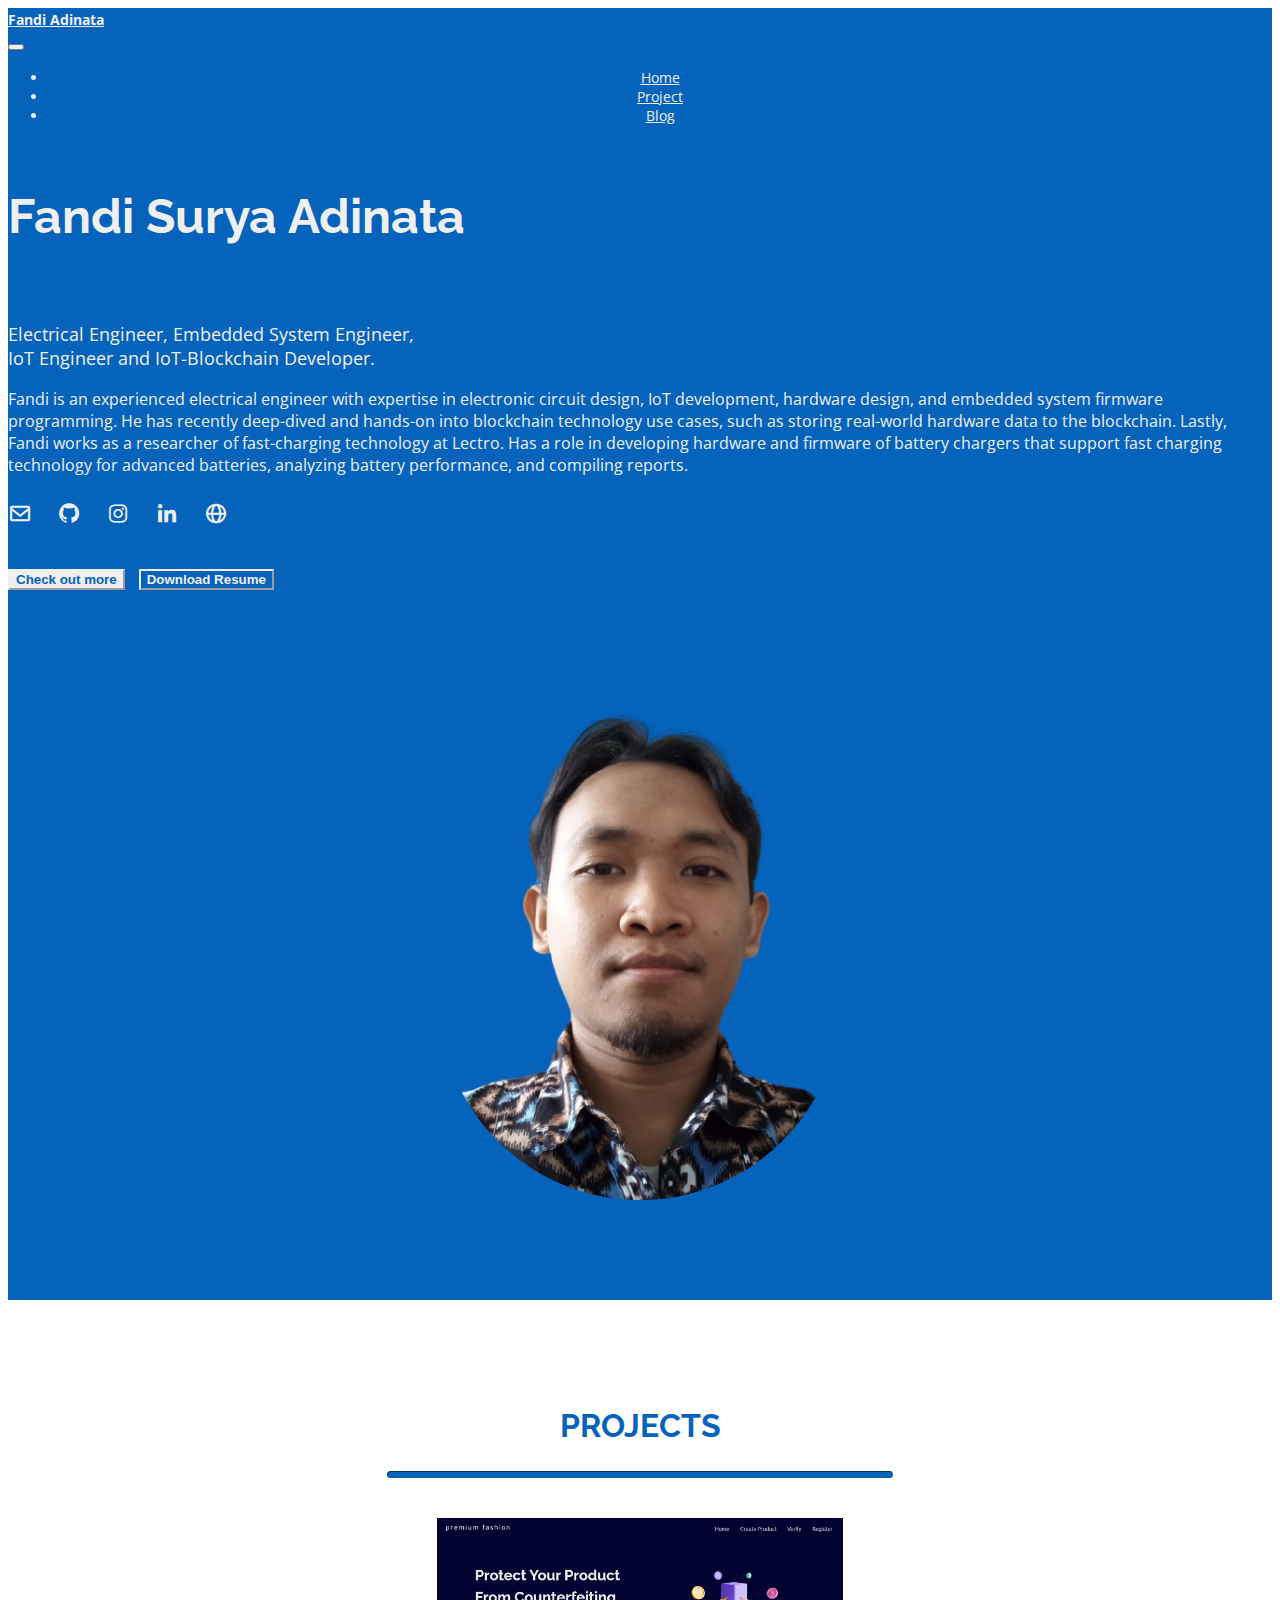
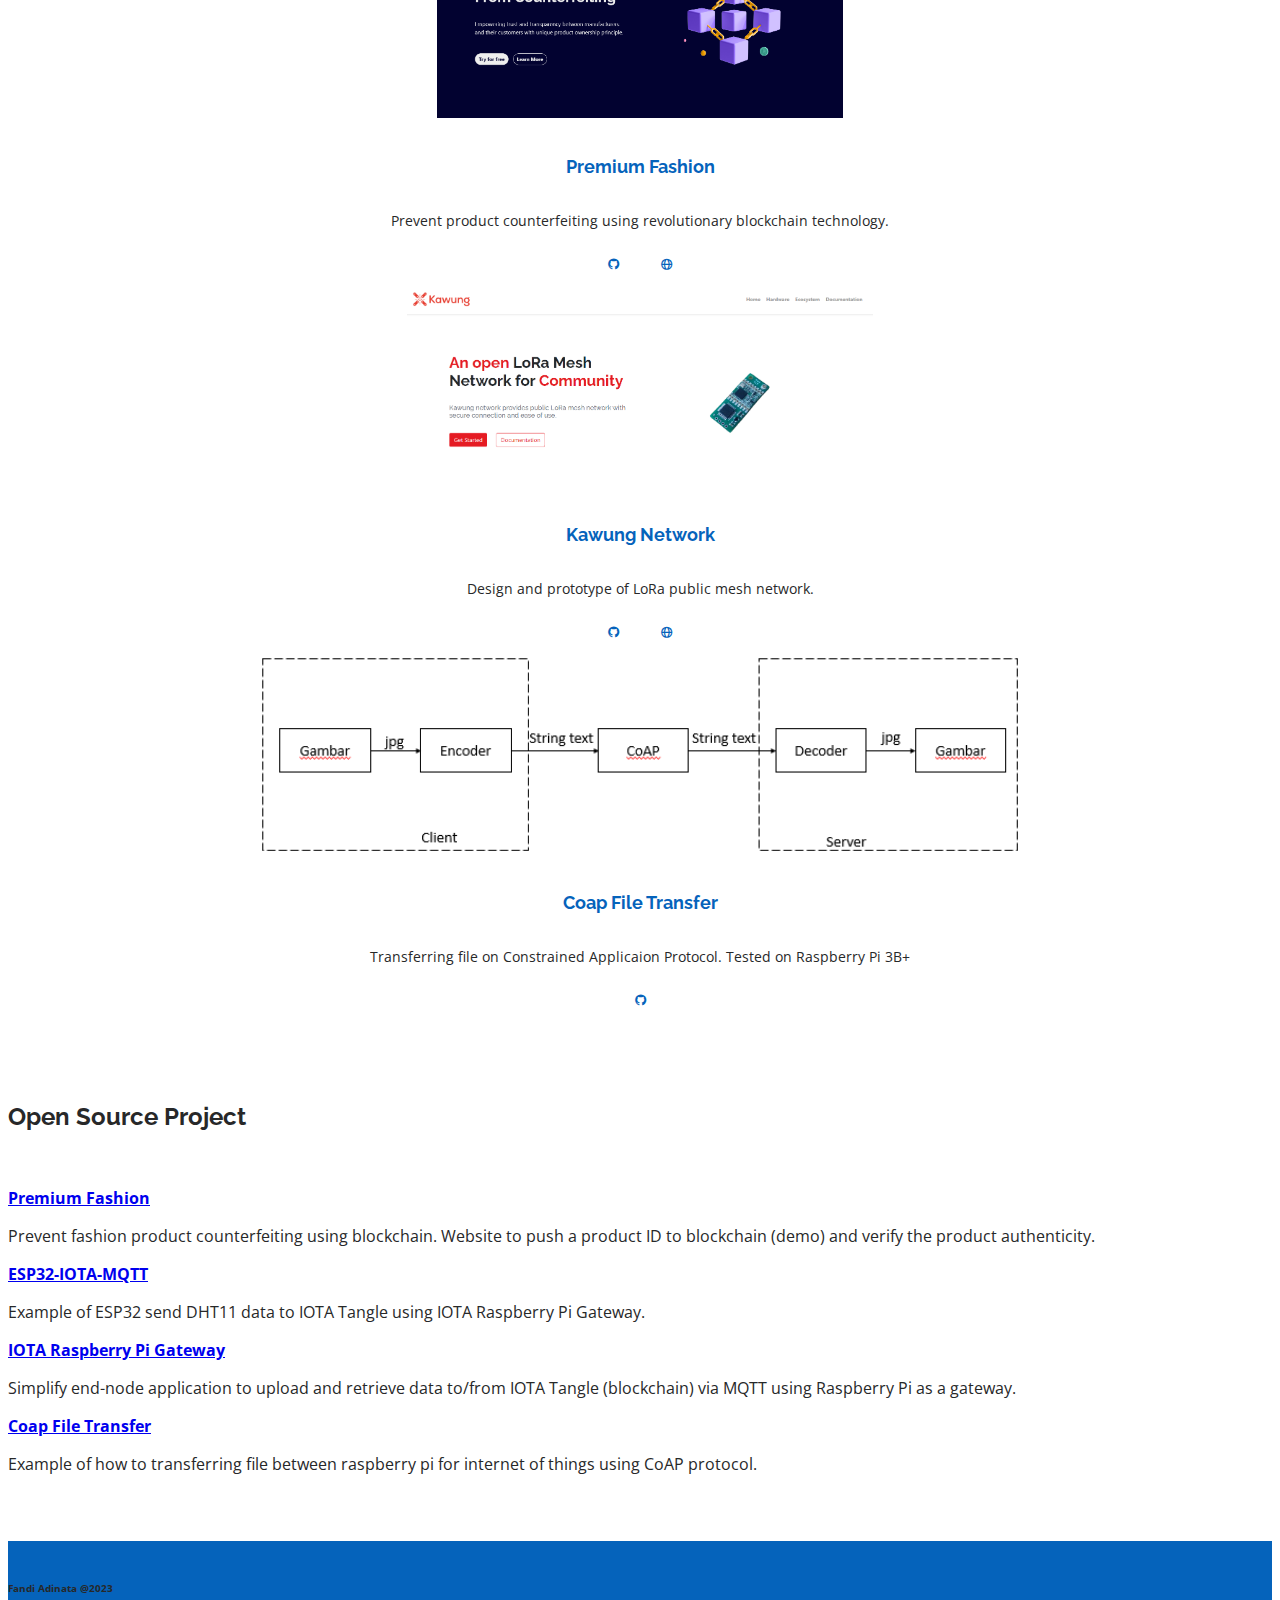
==== commit f00ab4af: "fix: hero padding" ====
--- a/index.html
+++ b/index.html
@@ -50,60 +50,43 @@
             </div>
         </nav>
 
-
         <!-- hero page -->
         <section id="home" class="d-flex flex-column justify-content-center whitecolor primebackground" style="padding-top: 0px; margin-top: -40px;">
             <div class="container" style="overflow: hidden;">
-                <div class="carousel slide" data-bs-ride="carousel">
-                    <div class="carousel-inner">
-                        <div class="carousel-item active">
-                            <div class="container">
-                                <div class="row" style="display:flex; flex-wrap: wrap;">
-                                    <div class="col-md-6">
-                                        <div class="row">
-                                            <div class="col mx-auto" style="position: relative; height: 100vh">
-                                                <div class="row" style="position: absolute; top: 50%; transform: translateY(-50%);">
-                                                    <div class="col">
-                                                        <div class="section-title">
-                                                            <h1>Fandi Surya Adinata</h1>
-                                                        </div>
-                                                        <div class="section-subtitle">
-                                                            <p>
-                                                                Electrical Engineer, Embedded System Engineer,
-                                                                <br>
-                                                                IoT Engineer and IoT-Blockchain Developer.
-                                                            </p>
-                                                            <p class="fst-italic" style="font-size:16px">
-                                                                Enthusiastic engineer with a passion for cutting-edge technology, specializing in embedded system engineering, fast charging development, internet of things, and blockchain. 
-                                                                By day, i'm working as a staff member at Lectro, an innovative startup based in Indonesia that focus on research and development of lithium battery use case and fast charging development for electric vehicle. Playing with blockchain at night.
-                                                            </p>
-                                                            <div class="social-links">
-                                                                <a href="mailto:09.fandisurya@gmail.com" class="email"><i class="bx bx-envelope whitecolor"></i></a>
-                                                                <a href="https://github.com/suryaassistant" class="github"><i class="bx bxl-github whitecolor"></i></a>
-                                                                <a href="https://instagram.com/fandiadinata72" class="instagram"><i class="bx bxl-instagram whitecolor"></i></a>
-                                                                <a href="https://linkedin.com/in/fandiadinata" class="linkedin"><i class="bx bxl-linkedin whitecolor"></i></a>
-                                                                <a href="https://suryaassistant.github.io/" class="website"><i class="bx bx-globe whitecolor"></i></a>
-                                                            </div>
-                                                        </div>
-                                                        <a href="#projects"> <button type="button" class="btn btn-primary rounded-pill"><b>Check out more</b></button></a>
-                                                        <a href="./assets/files/cv_fandiadinata_generic.pdf"> <button type="button" class="btn btn-secondary rounded-pill"><b>Download Resume</b></button></a>
-                                                    </div>
-                                                </div>
-                                            </div>
-                                        </div>
-                                    </div>
-                                    <div class="col-md-6">
-                                        <div class="row">
-                                            <div class="col-lg-6 mx-auto" style="position: relative; height:100vh">
-                                                <div class="row" style="position: absolute; top: 50%; transform: translateY(-10%);">
-                                                    <div class="col">
-                                                        <img src="./assets/img/cv/foto_no_bkg.png" class="d-block" alt="..." style="text-align:center; max-height:500px; object-fit: contain; width: auto; ">
-                                                    </div>
-                                                </div>
-                                            </div>
-                                        </div>
-                                    </div>
+
+                <div class="row" style="margin-bottom:60px">
+                    <div class="col-lg-6" style="padding-top: 10vh; text-align: left;">
+                            <div class="section-title">
+                                <h1>Fandi Surya Adinata</h1>
+                            </div>
+                            <div class="section-subtitle">
+                                <p>
+                                    Electrical Engineer, Embedded System Engineer,
+                                    <br>
+                                    IoT Engineer and IoT-Blockchain Developer.
+                                </p>
+                                <p class="fst-italic" style="font-size:16px">
+                                    Fandi is an experienced electrical engineer with expertise in electronic circuit design, IoT development, hardware design,
+                                    and embedded system firmware programming. He has recently deep-dived and hands-on into blockchain technology use
+                                    cases, such as storing real-world hardware data to the blockchain. Lastly, Fandi works as a researcher of fast-charging
+                                    technology at Lectro. Has a role in developing hardware and firmware of battery chargers that support fast charging
+                                    technology for advanced batteries, analyzing battery performance, and compiling reports.
+                                </p>
+                                <div class="social-links">
+                                    <a href="mailto:09.fandisurya@gmail.com" class="email"><i class="bx bx-envelope whitecolor"></i></a>
+                                    <a href="https://github.com/suryaassistant" class="github"><i class="bx bxl-github whitecolor"></i></a>
+                                    <a href="https://instagram.com/fandiadinata72" class="instagram"><i class="bx bxl-instagram whitecolor"></i></a>
+                                    <a href="https://linkedin.com/in/fandiadinata" class="linkedin"><i class="bx bxl-linkedin whitecolor"></i></a>
+                                    <a href="https://suryaassistant.github.io/" class="website"><i class="bx bx-globe whitecolor"></i></a>
                                 </div>
+                            </div>
+                            <a href="#projects"> <button type="button" class="btn btn-primary rounded-pill"><b>Check out more</b></button></a>
+                            <a href="./assets/files/cv_fandiadinata_generic.pdf"> <button type="button" class="btn btn-secondary rounded-pill"><b>Download Resume</b></button></a>
+                    </div>
+                    <div class="col-lg-6" style="padding-top: 10vh; text-align: center;">
+                        <div class="row" style="height: 60vh;">
+                            <div class="col" style="height: 60vh;">
+                                <img src="./assets/img/cv/foto_no_bkg.png" alt="foto" style="text-align:center;object-fit: contain; height:100%; border-radius:250px; margin-top:-40px">
                             </div>
                         </div>
                     </div>
--- a/assets/css/index.css
+++ b/assets/css/index.css
@@ -81,6 +81,10 @@
 /*--------------------------------------------------------------
 # Navbar
 --------------------------------------------------------------*/
+.navbar {
+    height: 10vh;
+}
+
 .navbar-brand{
     color:#efefef !important;
     font-size: 14px !important;
